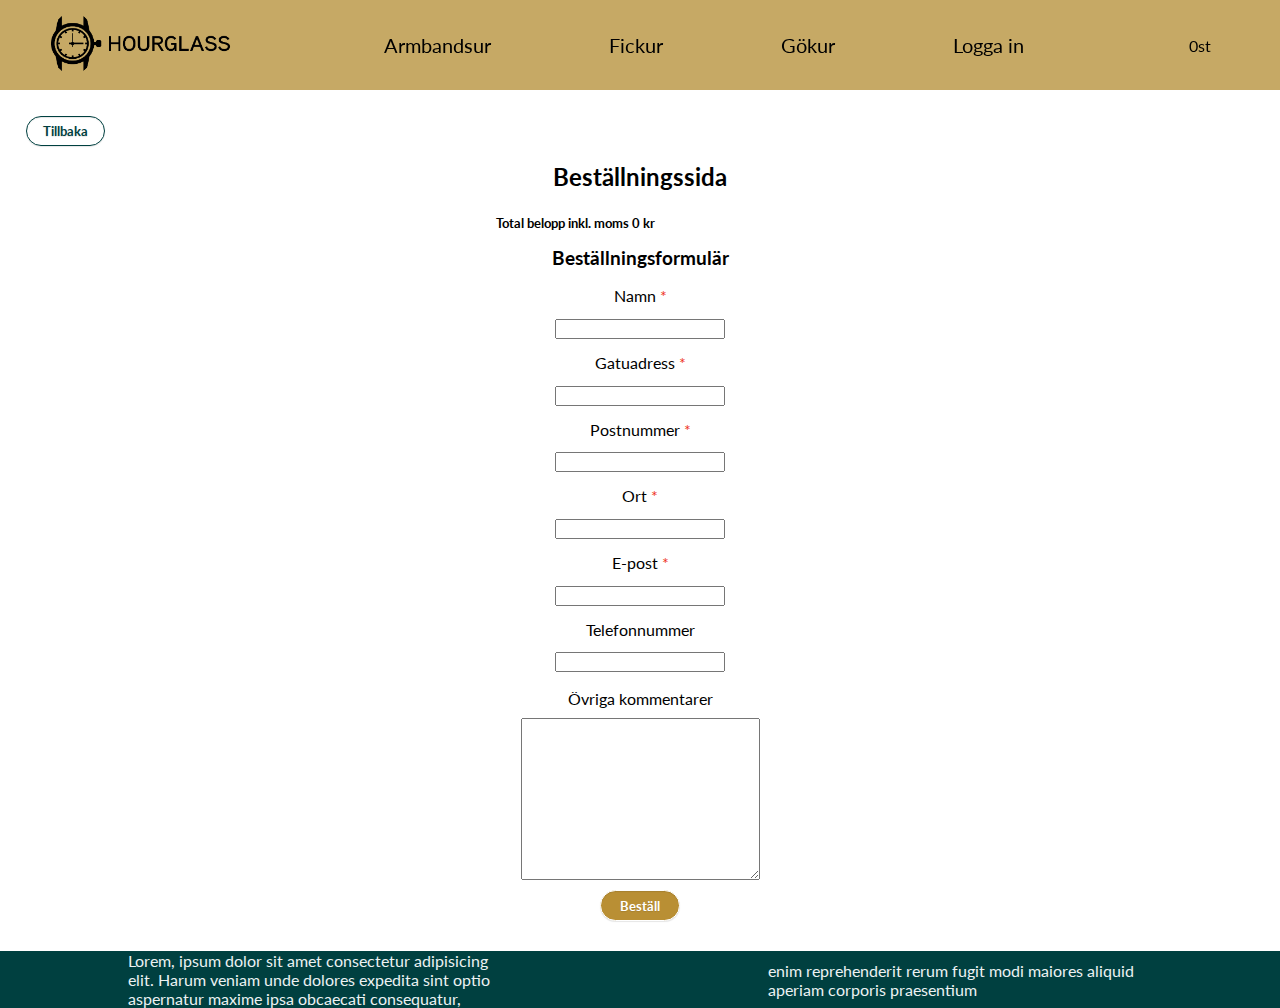
==== beställnings-sida.html @ 625e42e9 "korrigera ändringar kvitto" ====
<!DOCTYPE html>
<html lang="sv">
  <head>
    <meta charset="UTF-8" />
    <meta http-equiv="X-UA-Compatible" content="IE=edge" />
    <meta name="viewport" content="width=device-width, initial-scale=1.0" />
  <link rel="stylesheet" href="https://use.fontawesome.com/releases/v5.6.3/css/all.css" integrity="sha384-UHRtZLI+pbxtHCWp1t77Bi1L4ZtiqrqD80Kn4Z8NTSRyMA2Fd33n5dQ8lWUE00s/" crossorigin="anonymous">
    <link rel="stylesheet" href="./Sass/style.css" />

    <title>Watches - Webshop</title>
  </head>
  <body>
    <header class="header">
      <div class="logo"><a href="index.html"> <img src="./logo/hourglass-logo-1.png" alt="Hourglass logo" class="hourglass-logo"> </a></div>
      <div class="cart">
        <i class="fa fa-shopping-cart" aria-hidden="true"></i>
        <span id="quantity">0</span>st
      </div>
      <div class="hamburger-container">
        <div class="hamburger-line"></div>
      </div>
      <nav class="nav">
        <ul id="loginMenuList">
          <li>
            <a href="Produktlista.html?category=armbandsur">Armbandsur</a>
          </li>
          <li><a href="Produktlista.html?category=Fickur">Fickur</a></li>
          <li><a href="Produktlista.html?category=Gökur">Gökur</a></li>
          <li id="loginMenuLink"><a href="./login.html">Logga in</a></li>
        </ul>
      </nav>
    </header>
    <main id="shoppingcart-main">
      <button id="backBtn" class="button back-btn" onclick="history.go(-1)">Tillbaka</button>
      <section id="kvitto">
      <h2 class="orderTitle">Beställningssida</h2>
      <section class="orderSection">
        <!-- en div ska skappas för varje vald produkt -->
        <div class="orderContainer">

        </div>
        

        <h5 class="totalPrice">Total belopp inkl. moms <span class="total">0</span> kr</h5>

      </section>
      <form class="order-form" id="orderForm">
        <h3>Beställningsformulär</h3>
        <section class="orderFormular">
          <div class="wrapper">
            <label for="orderName" class="required create-form-styling">Namn</label>
            <input type="text" name="order-name" class="create-form-styling" id="orderName" required>
            <label for="orderAdress" class="required create-form-styling">Gatuadress</label>
            <input type="text" name="order-adress" class="create-form-styling" id="orderAdress" required>
            <label for="orderZipcode" class="required create-form-styling">Postnummer</label>
            <input type="number" name="order-zipcode" class="create-form-styling" id="orderZipcode" required>
          </div>
  
          <div class="wrapper">
            <label for="orderCity" class="required create-form-styling">Ort</label>
            <input type="text" name="order-city" class="create-form-styling" id="orderCity" required>
            <label for="orderEmail" class="required create-form-styling">E-post</label>
            <input type="email" name="order-email" class="create-form-styling" id="orderEmail" required>
            <label for="orderPhone" class="create-form-styling">Telefonnummer</label>
            <input type="number" name="order-phone" class="create-form-styling" id="orderPhone">
          </div>
        </section>
        <section class="comment-wrapper">
          <label for="orderComments" class="create-form-styling">Övriga kommentarer</label>
          <textarea name="textbox" cols="30" rows="10" class="create-form-styling" id="orderComments"></textarea>
          <button type="submit" class="buyBtn create-form-styling" id="orderBtn">Beställ</button>
        </section>
      </form>
    </section>
    </main>
    <footer class="footer">
      <p>
        Lorem, ipsum dolor sit amet consectetur adipisicing elit. Harum veniam
        unde dolores expedita sint optio aspernatur maxime ipsa obcaecati
        consequatur,
      </p>
      <p>
        enim reprehenderit rerum fugit modi maiores aliquid aperiam corporis
        praesentium
      </p>
    </footer>
    <script src="./js/main.js"></script>
    <script src="./js/order.js"></script>
  </body>
</html>
---- Sass/style.css ----
@import url(//fonts.googleapis.com/css?family=Lato:300:400);
main .main-wrapper {
  width: 90%;
  background: #b98f34;
  display: -webkit-box;
  display: -ms-flexbox;
  display: flex;
  -ms-flex-pack: distribute;
      justify-content: space-around;
  -webkit-box-orient: vertical;
  -webkit-box-direction: normal;
      -ms-flex-direction: column;
          flex-direction: column;
  -webkit-box-align: center;
      -ms-flex-align: center;
          align-items: center;
  margin: 10%;
}

main .main-wrapper .order-button {
  margin: 2%;
  border: 1px solid black;
  padding: 5px;
  border-radius: 7px;
}

main .main-wrapper .order-button:hover {
  background: #6d6dfa;
}

main .main-wrapper .schoppingcart-wrapper .card {
  width: 70vw;
  margin: 3% 0;
  padding: 1rem;
  border: 1px solid black;
  background: white;
}

main .main-wrapper .schoppingcart-wrapper .card img {
  width: 20vw;
}

main .main-wrapper .schoppingcart-wrapper .card .bottom-line-wrapper {
  display: -webkit-box;
  display: -ms-flexbox;
  display: flex;
  -ms-flex-pack: distribute;
      justify-content: space-around;
  -webkit-box-orient: horizontal;
  -webkit-box-direction: normal;
      -ms-flex-direction: row;
          flex-direction: row;
  -webkit-box-align: center;
      -ms-flex-align: center;
          align-items: center;
  width: 100%;
}

main .main-wrapper .schoppingcart-wrapper .card .bottom-line-wrapper button {
  padding: .5vh 1.5vw;
  border: .5px solid black;
  background: rgba(185, 143, 52, 0.3);
}

main .main-wrapper .schoppingcart-wrapper .card .bottom-line-wrapper .decreaseBtn {
  border-radius: 5px 0 0 5px;
}

main .main-wrapper .schoppingcart-wrapper .card .bottom-line-wrapper .increaseBtn {
  border-radius: 0 5px 5px 0;
}

@media only screen and (min-width: 600px) {
  .main-wrapper .schoppingcart-wrapper .card {
    display: -webkit-box;
    display: -ms-flexbox;
    display: flex;
    -webkit-box-pack: start;
        -ms-flex-pack: start;
            justify-content: flex-start;
    -webkit-box-orient: horizontal;
    -webkit-box-direction: normal;
        -ms-flex-direction: row;
            flex-direction: row;
    -webkit-box-align: center;
        -ms-flex-align: center;
            align-items: center;
  }
  .main-wrapper .schoppingcart-wrapper .card img {
    width: 50vw;
    margin-right: 5%;
  }
  .main-wrapper .schoppingcart-wrapper .card .bottom-line-wrapper {
    display: -webkit-box;
    display: -ms-flexbox;
    display: flex;
    -ms-flex-pack: distribute;
        justify-content: space-around;
    -webkit-box-orient: horizontal;
    -webkit-box-direction: normal;
        -ms-flex-direction: row;
            flex-direction: row;
    -webkit-box-align: center;
        -ms-flex-align: center;
            align-items: center;
    width: 20vw;
  }
}

.productside {
  margin: 2rem auto 15rem;
}

.productside .productCard {
  display: -webkit-box;
  display: -ms-flexbox;
  display: flex;
  -webkit-box-pack: center;
      -ms-flex-pack: center;
          justify-content: center;
  -webkit-box-orient: vertical;
  -webkit-box-direction: normal;
      -ms-flex-direction: column;
          flex-direction: column;
  -webkit-box-align: center;
      -ms-flex-align: center;
          align-items: center;
  margin: 2%;
  -webkit-transition: all 0.3s ease;
  transition: all 0.3s ease;
}

.productside .productCard:hover {
  -webkit-transform: scale(103%);
          transform: scale(103%);
}

.productside .productheading {
  -ms-flex-item-align: start;
      align-self: flex-start;
}

.productside .productImg {
  display: -webkit-box;
  display: -ms-flexbox;
  display: flex;
  -webkit-box-pack: center;
      -ms-flex-pack: center;
          justify-content: center;
  -webkit-box-orient: horizontal;
  -webkit-box-direction: normal;
      -ms-flex-direction: row;
          flex-direction: row;
  -webkit-box-align: center;
      -ms-flex-align: center;
          align-items: center;
  width: 16rem;
  height: 16rem;
  margin: 3rem;
}

.productside .productImg img {
  width: 100%;
}

.productside .producttext {
  margin: 5px;
  width: 18rem;
  height: 10rem;
}

.productside .productinfo {
  display: -webkit-box;
  display: -ms-flexbox;
  display: flex;
  -ms-flex-pack: distribute;
      justify-content: space-around;
  -webkit-box-orient: horizontal;
  -webkit-box-direction: normal;
      -ms-flex-direction: row;
          flex-direction: row;
  -webkit-box-align: start;
      -ms-flex-align: start;
          align-items: flex-start;
  width: 16rem;
  margin-top: 20px;
}

.productside .price {
  font-weight: bold;
}

@media only screen and (min-width: 600px) {
  .header .hamburger-container {
    display: none;
  }
  .header .nav {
    -webkit-transform: translateX(0);
            transform: translateX(0);
    inset: 0 0 0 0;
    height: 10%;
    background: none;
  }
  .header .nav ul {
    display: -webkit-box;
    display: -ms-flexbox;
    display: flex;
    -ms-flex-pack: distribute;
        justify-content: space-around;
    -webkit-box-orient: horizontal;
    -webkit-box-direction: normal;
        -ms-flex-direction: row;
            flex-direction: row;
    -webkit-box-align: center;
        -ms-flex-align: center;
            align-items: center;
  }
  .header .nav ul li {
    display: -webkit-box;
    display: -ms-flexbox;
    display: flex;
    -ms-flex-pack: distribute;
        justify-content: space-around;
    -webkit-box-orient: horizontal;
    -webkit-box-direction: normal;
        -ms-flex-direction: row;
            flex-direction: row;
    -webkit-box-align: center;
        -ms-flex-align: center;
            align-items: center;
  }
  .header .nav ul li a {
    font-size: 20px;
    color: black;
  }
}

.productlist .productCard {
  margin: 2rem auto 10rem;
  padding: 1rem;
  border: 2px solid red;
}

.productlist .productCard a {
  display: -webkit-box;
  display: -ms-flexbox;
  display: flex;
  -ms-flex-pack: distribute;
      justify-content: space-around;
  -webkit-box-orient: vertical;
  -webkit-box-direction: normal;
      -ms-flex-direction: column;
          flex-direction: column;
  -webkit-box-align: center;
      -ms-flex-align: center;
          align-items: center;
  margin: 2%;
  -webkit-transition: all 0.3s ease;
  transition: all 0.3s ease;
}

.productlist .productCard a:hover {
  -webkit-transform: scale(103%);
          transform: scale(103%);
}

.productlist img {
  max-width: 50%;
  max-height: 50%;
  border: 2px solid green;
}

.productlist button {
  display: block;
}

.header-img {
  /* background-image: url("https://images.unsplash.com/photo-1578998323870-83a9a3d609e5?ixlib=rb-1.2.1&ixid=MnwxMjA3fDB8MHxwaG90by1wYWdlfHx8fGVufDB8fHx8&auto=format&fit=crop&w=2940&q=80");
    background-repeat: no-repeat;
    background-size: 100%;
    height: 80vh;
    border: 1px solid red;*/
  display: -webkit-box;
  display: -ms-flexbox;
  display: flex;
  -webkit-box-pack: start;
      -ms-flex-pack: start;
          justify-content: flex-start;
  -webkit-box-orient: vertical;
  -webkit-box-direction: normal;
      -ms-flex-direction: column;
          flex-direction: column;
  -webkit-box-align: center;
      -ms-flex-align: center;
          align-items: center;
  height: 100vh;
}

.header-img .imgDiv {
  width: 80vw;
  height: 80vh;
  overflow: hidden;
  margin-top: 5%;
  display: -webkit-box;
  display: -ms-flexbox;
  display: flex;
  -webkit-box-pack: center;
      -ms-flex-pack: center;
          justify-content: center;
  -webkit-box-orient: horizontal;
  -webkit-box-direction: normal;
      -ms-flex-direction: row;
          flex-direction: row;
  -webkit-box-align: center;
      -ms-flex-align: center;
          align-items: center;
}

.header-img .imgDiv .headerIMG {
  height: 80vh;
  margin: 0 15% 0 0;
}

.header-img .startheading {
  position: absolute;
  top: 47%;
  font-size: 14vw;
  color: #b98f34;
  -webkit-user-select: none;
     -moz-user-select: none;
      -ms-user-select: none;
          user-select: none;
}

.startmain {
  display: -webkit-box;
  display: -ms-flexbox;
  display: flex;
  -webkit-box-orient: vertical;
  -webkit-box-direction: normal;
      -ms-flex-direction: column;
          flex-direction: column;
  -webkit-box-pack: center;
      -ms-flex-pack: center;
          justify-content: center;
  -webkit-box-align: center;
      -ms-flex-align: center;
          align-items: center;
  padding: 50px 10px;
}

.startmain .categorycontainer {
  display: -webkit-box;
  display: -ms-flexbox;
  display: flex;
  -webkit-box-orient: vertical;
  -webkit-box-direction: normal;
      -ms-flex-direction: column;
          flex-direction: column;
  -webkit-box-align: center;
      -ms-flex-align: center;
          align-items: center;
  width: 80%;
}

.startmain .categorycontainer .category {
  margin: 20px;
}

.startmain .categorycontainer .category a {
  text-decoration: none;
  color: #000000;
  letter-spacing: 0.1rem;
  margin: 10px 0px 0px;
  font-weight: 700;
  font-size: calc(0.6875rem + 0.3125 * ((100vw - 20rem) / 100));
  line-height: 1.4;
  font-family: Arial, Helvetica, sans-serif;
}

.startmain .categorycontainer .category a img {
  height: 250px;
}

@media only screen and (min-width: 600px) {
  .header .hamburger-container {
    display: none;
  }
  .header .nav {
    -webkit-transform: translateX(0);
            transform: translateX(0);
    inset: 0 0 0 0;
    height: 10%;
    background: none;
  }
  .header .nav ul {
    display: -webkit-box;
    display: -ms-flexbox;
    display: flex;
    -ms-flex-pack: distribute;
        justify-content: space-around;
    -webkit-box-orient: horizontal;
    -webkit-box-direction: normal;
        -ms-flex-direction: row;
            flex-direction: row;
    -webkit-box-align: center;
        -ms-flex-align: center;
            align-items: center;
  }
  .header .nav ul li {
    display: -webkit-box;
    display: -ms-flexbox;
    display: flex;
    -ms-flex-pack: distribute;
        justify-content: space-around;
    -webkit-box-orient: horizontal;
    -webkit-box-direction: normal;
        -ms-flex-direction: row;
            flex-direction: row;
    -webkit-box-align: center;
        -ms-flex-align: center;
            align-items: center;
  }
  .header .nav ul li a {
    font-size: 20px;
    color: black;
  }
  .header-img .imgDiv {
    width: 90vw;
    height: 70vh;
    position: relative;
    margin: 5%;
    overflow: hidden;
  }
  .header-img .imgDiv .headerIMG {
    background-repeat: no-repeat;
    position: absolute;
    background-size: 50%;
    height: 100vh;
    margin: 5px;
  }
  .header-img .startheading {
    font-size: 14vw;
  }
  .startmain .categorycontainer {
    display: -webkit-box;
    display: -ms-flexbox;
    display: flex;
    -webkit-box-pack: center;
        -ms-flex-pack: center;
            justify-content: center;
    -webkit-box-orient: horizontal;
    -webkit-box-direction: normal;
        -ms-flex-direction: row;
            flex-direction: row;
    -webkit-box-align: center;
        -ms-flex-align: center;
            align-items: center;
  }
}

* {
  font-family: Arial, Helvetica, sans-serif;
}

.create-login-main {
  display: -webkit-box;
  display: -ms-flexbox;
  display: flex;
  -ms-flex-pack: distribute;
      justify-content: space-around;
  -webkit-box-orient: vertical;
  -webkit-box-direction: normal;
      -ms-flex-direction: column;
          flex-direction: column;
  -webkit-box-align: center;
      -ms-flex-align: center;
          align-items: center;
}

.create-login-main .login-heading {
  margin: 20px 0 20px 0;
}

.create-login-main .create-login-form {
  display: -webkit-box;
  display: -ms-flexbox;
  display: flex;
  -webkit-box-pack: start;
      -ms-flex-pack: start;
          justify-content: flex-start;
  -webkit-box-orient: vertical;
  -webkit-box-direction: normal;
      -ms-flex-direction: column;
          flex-direction: column;
  -webkit-box-align: center;
      -ms-flex-align: center;
          align-items: center;
}

@media (min-width: 500px) {
  .create-login-main .create-login-form {
    width: 320px;
    display: -webkit-box;
    display: -ms-flexbox;
    display: flex;
    -webkit-box-pack: center;
        -ms-flex-pack: center;
            justify-content: center;
    -webkit-box-orient: horizontal;
    -webkit-box-direction: normal;
        -ms-flex-direction: row;
            flex-direction: row;
    -webkit-box-align: start;
        -ms-flex-align: start;
            align-items: flex-start;
    -ms-flex-wrap: wrap;
        flex-wrap: wrap;
  }
}

.create-login-main .create-login-form .input-container {
  display: -webkit-box;
  display: -ms-flexbox;
  display: flex;
  -ms-flex-pack: distribute;
      justify-content: space-around;
  -webkit-box-orient: vertical;
  -webkit-box-direction: normal;
      -ms-flex-direction: column;
          flex-direction: column;
  -webkit-box-align: center;
      -ms-flex-align: center;
          align-items: center;
}

@media (min-width: 500px) {
  .create-login-main .create-login-form .input-container {
    display: -webkit-box;
    display: -ms-flexbox;
    display: flex;
    -ms-flex-pack: distribute;
        justify-content: space-around;
    -webkit-box-orient: horizontal;
    -webkit-box-direction: normal;
        -ms-flex-direction: row;
            flex-direction: row;
    -webkit-box-align: center;
        -ms-flex-align: center;
            align-items: center;
    -ms-flex-wrap: wrap;
        flex-wrap: wrap;
    margin-bottom: 20px;
  }
}

.create-login-main .create-login-form .input-container .input-wrapper {
  display: -webkit-box;
  display: -ms-flexbox;
  display: flex;
  -webkit-box-pack: space-evenly;
      -ms-flex-pack: space-evenly;
          justify-content: space-evenly;
  -webkit-box-orient: vertical;
  -webkit-box-direction: normal;
      -ms-flex-direction: column;
          flex-direction: column;
  -webkit-box-align: center;
      -ms-flex-align: center;
          align-items: center;
  height: 228px;
}

@media (min-width: 500px) {
  .create-login-main .create-login-form .input-container .input-wrapper {
    display: -webkit-box;
    display: -ms-flexbox;
    display: flex;
    -webkit-box-pack: start;
        -ms-flex-pack: start;
            justify-content: flex-start;
    -webkit-box-orient: vertical;
    -webkit-box-direction: normal;
        -ms-flex-direction: column;
            flex-direction: column;
    -webkit-box-align: center;
        -ms-flex-align: center;
            align-items: center;
    margin: 0 5px 0 5px;
  }
}

.create-login-main .create-login-form .input-container .input-wrapper .create-form-styling {
  margin: 5px 0 5px 0;
}

.create-login-main .create-login-form .buyBtn.create-form-styling {
  margin: 10px 0 20px 0;
}

.hidden-login {
  display: none;
}

.login-header {
  margin-bottom: 10px;
}

.login-form {
  display: -webkit-box;
  display: -ms-flexbox;
  display: flex;
  -webkit-box-pack: start;
      -ms-flex-pack: start;
          justify-content: flex-start;
  -webkit-box-orient: vertical;
  -webkit-box-direction: normal;
      -ms-flex-direction: column;
          flex-direction: column;
  -webkit-box-align: center;
      -ms-flex-align: center;
          align-items: center;
  height: 450px;
}

.login-form .input-container {
  display: -webkit-box;
  display: -ms-flexbox;
  display: flex;
  -ms-flex-pack: distribute;
      justify-content: space-around;
  -webkit-box-orient: vertical;
  -webkit-box-direction: normal;
      -ms-flex-direction: column;
          flex-direction: column;
  -webkit-box-align: center;
      -ms-flex-align: center;
          align-items: center;
}

@media (min-width: 500px) {
  .login-form .input-container {
    display: -webkit-box;
    display: -ms-flexbox;
    display: flex;
    -ms-flex-pack: distribute;
        justify-content: space-around;
    -webkit-box-orient: horizontal;
    -webkit-box-direction: normal;
        -ms-flex-direction: row;
            flex-direction: row;
    -webkit-box-align: center;
        -ms-flex-align: center;
            align-items: center;
    -ms-flex-wrap: wrap;
        flex-wrap: wrap;
  }
}

.login-form .input-container .input-wrapper {
  display: -webkit-box;
  display: -ms-flexbox;
  display: flex;
  -webkit-box-pack: space-evenly;
      -ms-flex-pack: space-evenly;
          justify-content: space-evenly;
  -webkit-box-orient: vertical;
  -webkit-box-direction: normal;
      -ms-flex-direction: column;
          flex-direction: column;
  -webkit-box-align: center;
      -ms-flex-align: center;
          align-items: center;
}

@media (min-width: 500px) {
  .login-form .input-container .input-wrapper {
    display: -webkit-box;
    display: -ms-flexbox;
    display: flex;
    -webkit-box-pack: start;
        -ms-flex-pack: start;
            justify-content: flex-start;
    -webkit-box-orient: vertical;
    -webkit-box-direction: normal;
        -ms-flex-direction: column;
            flex-direction: column;
    -webkit-box-align: center;
        -ms-flex-align: center;
            align-items: center;
    margin: 0 5px 0 5px;
  }
}

.login-form .input-container .input-wrapper .create-form-styling {
  margin: 5px 0 5px 0;
}

.login-form .buyBtn.create-form-styling {
  margin-top: 10px;
}

.login-form .link-button {
  text-decoration: none;
  color: #ECF2F3;
  cursor: default;
}

section {
  display: -webkit-box;
  display: -ms-flexbox;
  display: flex;
  -webkit-box-pack: start;
      -ms-flex-pack: start;
          justify-content: flex-start;
  -webkit-box-orient: vertical;
  -webkit-box-direction: normal;
      -ms-flex-direction: column;
          flex-direction: column;
  -webkit-box-align: center;
      -ms-flex-align: center;
          align-items: center;
}

section .orderTitle {
  margin-top: 5%;
}

section .orderSection {
  -ms-flex-item-align: start;
      align-self: flex-start;
  margin: 5%;
}

section .orderSection .orderContainer {
  display: -webkit-box;
  display: -ms-flexbox;
  display: flex;
  -ms-flex-pack: distribute;
      justify-content: space-around;
  -webkit-box-orient: vertical;
  -webkit-box-direction: normal;
      -ms-flex-direction: column;
          flex-direction: column;
  -webkit-box-align: center;
      -ms-flex-align: center;
          align-items: center;
}

section .orderSection .orderContainer .oneproduct {
  display: -webkit-box;
  display: -ms-flexbox;
  display: flex;
  -webkit-box-pack: start;
      -ms-flex-pack: start;
          justify-content: flex-start;
  -webkit-box-orient: horizontal;
  -webkit-box-direction: normal;
      -ms-flex-direction: row;
          flex-direction: row;
  -webkit-box-align: start;
      -ms-flex-align: start;
          align-items: flex-start;
  margin: 4% 0;
  -ms-flex-item-align: start;
      align-self: flex-start;
  width: 50vw;
}

section .orderSection .orderContainer .oneproduct img {
  width: 5rem;
  margin-right: 5%;
}

section .orderSection .orderContainer .oneproduct h2 {
  margin-bottom: 5%;
}

section .orderSection .line {
  width: 80vw;
  height: 0.5px;
  background: gray;
}

section .totalPrice {
  margin-top: 5%;
  float: right;
}

.order-form {
  display: -webkit-box;
  display: -ms-flexbox;
  display: flex;
  -ms-flex-pack: distribute;
      justify-content: space-around;
  -webkit-box-orient: vertical;
  -webkit-box-direction: normal;
      -ms-flex-direction: column;
          flex-direction: column;
  -webkit-box-align: center;
      -ms-flex-align: center;
          align-items: center;
}

.order-form .orderFormular {
  display: -webkit-box;
  display: -ms-flexbox;
  display: flex;
  -ms-flex-pack: distribute;
      justify-content: space-around;
  -webkit-box-orient: horizontal;
  -webkit-box-direction: normal;
      -ms-flex-direction: row;
          flex-direction: row;
  -webkit-box-align: start;
      -ms-flex-align: start;
          align-items: flex-start;
  -ms-flex-wrap: wrap;
      flex-wrap: wrap;
}

@media (min-width: 500px) {
  .order-form .orderFormular {
    width: 320px;
    display: -webkit-box;
    display: -ms-flexbox;
    display: flex;
    -ms-flex-pack: distribute;
        justify-content: space-around;
    -webkit-box-orient: horizontal;
    -webkit-box-direction: normal;
        -ms-flex-direction: row;
            flex-direction: row;
    -webkit-box-align: start;
        -ms-flex-align: start;
            align-items: flex-start;
  }
}

.order-form .orderFormular .wrapper {
  display: -webkit-box;
  display: -ms-flexbox;
  display: flex;
  -ms-flex-pack: distribute;
      justify-content: space-around;
  -webkit-box-orient: vertical;
  -webkit-box-direction: normal;
      -ms-flex-direction: column;
          flex-direction: column;
  -webkit-box-align: center;
      -ms-flex-align: center;
          align-items: center;
  height: 200px;
}

.order-form h3 {
  margin-bottom: 10px;
}

.order-form .comment-wrapper {
  display: -webkit-box;
  display: -ms-flexbox;
  display: flex;
  -ms-flex-pack: distribute;
      justify-content: space-around;
  -webkit-box-orient: vertical;
  -webkit-box-direction: normal;
      -ms-flex-direction: column;
          flex-direction: column;
  -webkit-box-align: center;
      -ms-flex-align: center;
          align-items: center;
  margin: 10px 0 30px 0;
}

.order-form .comment-wrapper #orderComments {
  margin: 10px 0 10px 0;
}

.kvittocontainer {
  display: -webkit-box;
  display: -ms-flexbox;
  display: flex;
  -ms-flex-pack: distribute;
      justify-content: space-around;
  -webkit-box-orient: vertical;
  -webkit-box-direction: normal;
      -ms-flex-direction: column;
          flex-direction: column;
  -webkit-box-align: center;
      -ms-flex-align: center;
          align-items: center;
  border: 1px solid #004040;
  margin: 2rem;
  padding: 1rem;
  width: 100%;
}

.kvittocontainer .line {
  width: 80vw;
  height: 0.5px;
  background: gray;
}

.kvittocontainer .kvittohead {
  display: -webkit-box;
  display: -ms-flexbox;
  display: flex;
  -ms-flex-pack: distribute;
      justify-content: space-around;
  -webkit-box-orient: vertical;
  -webkit-box-direction: normal;
      -ms-flex-direction: column;
          flex-direction: column;
  -webkit-box-align: center;
      -ms-flex-align: center;
          align-items: center;
  height: 7rem;
}

.kvittocontainer .kvittoproduk {
  display: -webkit-box;
  display: -ms-flexbox;
  display: flex;
  -webkit-box-pack: center;
      -ms-flex-pack: center;
          justify-content: center;
  -webkit-box-orient: horizontal;
  -webkit-box-direction: normal;
      -ms-flex-direction: row;
          flex-direction: row;
  -webkit-box-align: center;
      -ms-flex-align: center;
          align-items: center;
}

.kvittocontainer ul {
  list-style: none;
  min-height: 5rem;
}

.kvittocontainer ul li {
  margin: 10px;
  word-spacing: 10px;
}

.kvittocontainer .kvittopersinfo {
  display: -webkit-box;
  display: -ms-flexbox;
  display: flex;
  -ms-flex-pack: distribute;
      justify-content: space-around;
  -webkit-box-orient: vertical;
  -webkit-box-direction: normal;
      -ms-flex-direction: column;
          flex-direction: column;
  -webkit-box-align: center;
      -ms-flex-align: center;
          align-items: center;
  border: black 1px solid;
  margin-top: 15px;
  width: 80%;
  height: 200px;
}

.required:after {
  color: #e32;
  content: " *";
  display: inline;
}

* {
  margin: 0;
  padding: 0;
  font-family: "Lato", sans-serif;
}

body {
  overflow-x: hidden;
}

.header {
  width: 100vw;
  height: 10vh;
  background: #ECF2F3;
  display: -webkit-box;
  display: -ms-flexbox;
  display: flex;
  -webkit-box-pack: justify;
      -ms-flex-pack: justify;
          justify-content: space-between;
  -webkit-box-orient: horizontal;
  -webkit-box-direction: normal;
      -ms-flex-direction: row;
          flex-direction: row;
  -webkit-box-align: center;
      -ms-flex-align: center;
          align-items: center;
}

.header .logo {
  margin-left: 4%;
}

.header .logo .hourglass-logo {
  height: 55px;
  width: 180px;
}

.header .nav {
  display: -webkit-box;
  display: -ms-flexbox;
  display: flex;
  -webkit-box-pack: center;
      -ms-flex-pack: center;
          justify-content: center;
  -webkit-box-orient: vertical;
  -webkit-box-direction: normal;
      -ms-flex-direction: column;
          flex-direction: column;
  -webkit-box-align: center;
      -ms-flex-align: center;
          align-items: center;
  position: absolute;
  background-color: rgba(185, 143, 52, 0.747);
  -webkit-backdrop-filter: blur(4px);
          backdrop-filter: blur(4px);
  height: 100vh;
  inset: 0 0 0 40%;
  -webkit-transform: translateX(100%);
          transform: translateX(100%);
  z-index: 999;
  -webkit-transition: all 0.3s ease;
  transition: all 0.3s ease;
}

.header .nav ul {
  height: 80%;
  width: 50%;
  display: -webkit-box;
  display: -ms-flexbox;
  display: flex;
  -ms-flex-pack: distribute;
      justify-content: space-around;
  -webkit-box-orient: vertical;
  -webkit-box-direction: normal;
      -ms-flex-direction: column;
          flex-direction: column;
  -webkit-box-align: center;
      -ms-flex-align: center;
          align-items: center;
}

.header .nav ul li {
  list-style: none;
  font-size: 1.2rem;
}

.header .nav ul li a {
  color: #ECF2F3;
  text-decoration: none;
}

.header .nav ul li a:hover {
  text-decoration: underline;
}

.header .nav.active {
  -webkit-transform: translateX(0%);
          transform: translateX(0%);
}

.header .hamburger-container {
  position: fixed;
  right: 0;
  display: -webkit-box;
  display: -ms-flexbox;
  display: flex;
  -webkit-box-pack: center;
      -ms-flex-pack: center;
          justify-content: center;
  -webkit-box-orient: vertical;
  -webkit-box-direction: normal;
      -ms-flex-direction: column;
          flex-direction: column;
  -webkit-box-align: center;
      -ms-flex-align: center;
          align-items: center;
  width: 40px;
  height: 40px;
  margin: 15px;
  z-index: 9999;
}

.header .hamburger-container .hamburger-line {
  width: 100%;
  height: 3px;
  background: black;
  -webkit-transition: all 0.5s ease;
  transition: all 0.5s ease;
}

.header .hamburger-container .hamburger-line::before, .header .hamburger-container .hamburger-line::after {
  content: "";
  position: absolute;
  width: 100%;
  height: 3px;
  background: black;
  -webkit-transition: all 0.5s ease;
  transition: all 0.5s ease;
}

.header .hamburger-container .hamburger-line::before {
  top: 15%;
}

.header .hamburger-container .hamburger-line::after {
  bottom: 15%;
}

.header .hamburger-container.activeBtn {
  z-index: 9999;
}

.header .hamburger-container.activeBtn .hamburger-line {
  background: transparent;
}

.header .hamburger-container.activeBtn .hamburger-line::before {
  -webkit-transform: translateY(12.5px) rotate(45deg);
          transform: translateY(12.5px) rotate(45deg);
}

.header .hamburger-container.activeBtn .hamburger-line::after {
  -webkit-transform: translateY(-12.5px) rotate(-45deg);
          transform: translateY(-12.5px) rotate(-45deg);
}

.header .cart {
  position: relative;
  right: 20%;
  padding: 2.5px 5px;
  cursor: pointer;
}

.header .cart:hover {
  background-color: #004040;
  color: white;
  border-radius: 4px;
}

.footer {
  background-color: #004040;
  display: -webkit-box;
  display: -ms-flexbox;
  display: flex;
  -ms-flex-pack: distribute;
      justify-content: space-around;
  -webkit-box-orient: horizontal;
  -webkit-box-direction: normal;
      -ms-flex-direction: row;
          flex-direction: row;
  -webkit-box-align: center;
      -ms-flex-align: center;
          align-items: center;
}

.footer p {
  width: 30%;
  color: #ECF2F3;
}

#shoppingcart-main {
  display: -webkit-box;
  display: -ms-flexbox;
  display: flex;
  -ms-flex-pack: distribute;
      justify-content: space-around;
  -webkit-box-orient: vertical;
  -webkit-box-direction: normal;
      -ms-flex-direction: column;
          flex-direction: column;
  -webkit-box-align: center;
      -ms-flex-align: center;
          align-items: center;
  height: 100%;
}

#shoppingcart-main .back-btn {
  -ms-flex-item-align: start;
      align-self: flex-start;
  margin: 2% 0 0 2%;
  color: #004040;
  background-color: transparent;
  border-color: #004040;
  -webkit-box-sizing: border-box;
          box-sizing: border-box;
  border-width: 1px;
  cursor: pointer;
  padding: .4rem 1rem;
  border: 1px solid;
  -webkit-box-shadow: 0 1px 1px rgba(0, 0, 0, 0.1), inset 0 1px 1px rgba(0, 0, 0, 0.1);
          box-shadow: 0 1px 1px rgba(0, 0, 0, 0.1), inset 0 1px 1px rgba(0, 0, 0, 0.1);
  font-weight: 700;
  text-shadow: 0 1px 1px rgba(0, 0, 0, 0.1);
  border-radius: 1.875rem;
}

#shoppingcart-main .back-btn:hover {
  color: white;
  background-color: #004040;
}

.buyBtn {
  color: #fff;
  background-color: #b98f34;
  min-width: 5rem;
  border: 2px solid white;
  padding: .4rem 1rem;
  border: 1px solid;
  -webkit-box-shadow: 0 1px 1px rgba(0, 0, 0, 0.1), inset 0 1px 1px rgba(0, 0, 0, 0.1);
          box-shadow: 0 1px 1px rgba(0, 0, 0, 0.1), inset 0 1px 1px rgba(0, 0, 0, 0.1);
  font-weight: 700;
  text-shadow: 0 1px 1px rgba(0, 0, 0, 0.1);
  border-radius: 1.875rem;
}

.buyBtn:hover {
  border: 2px solid #b98f34;
  color: #b98f34;
  background-color: white;
}

.buyBtn {
  color: #fff;
  background-color: #b98f34;
  min-width: 5rem;
  border: 2px solid white;
  padding: .4rem 1rem;
  border: 1px solid;
  -webkit-box-shadow: 0 1px 1px rgba(0, 0, 0, 0.1), inset 0 1px 1px rgba(0, 0, 0, 0.1);
          box-shadow: 0 1px 1px rgba(0, 0, 0, 0.1), inset 0 1px 1px rgba(0, 0, 0, 0.1);
  font-weight: 700;
  text-shadow: 0 1px 1px rgba(0, 0, 0, 0.1);
  border-radius: 1.875rem;
}

.buyBtn:hover {
  border: 2px solid #b98f34;
  color: #b98f34;
  background-color: white;
}

@media only screen and (min-width: 600px) {
  body {
    overflow-x: hidden;
  }
  .header .hamburger-container {
    display: none;
  }
  .header .hamburger-container {
    display: none;
  }
  .header .logo {
    z-index: 1;
  }
  .header .nav {
    -webkit-transform: translateX(0);
            transform: translateX(0);
    inset: 0 0 0 0;
    height: 10%;
    -webkit-backdrop-filter: blur(0);
            backdrop-filter: blur(0);
    position: absolute;
    width: 100%;
    z-index: 0;
  }
  .header .nav ul {
    display: -webkit-box;
    display: -ms-flexbox;
    display: flex;
    -webkit-box-pack: justify;
        -ms-flex-pack: justify;
            justify-content: space-between;
    -webkit-box-orient: horizontal;
    -webkit-box-direction: normal;
        -ms-flex-direction: row;
            flex-direction: row;
    -webkit-box-align: center;
        -ms-flex-align: center;
            align-items: center;
    margin-left: 10%;
    width: 50%;
  }
  .header .nav ul li a {
    color: black;
  }
  .header .cart {
    right: 5%;
    z-index: 1;
  }
}

.basbtnStyle {
  padding: .4rem 1rem;
  border: 1px solid;
  -webkit-box-shadow: 0 1px 1px rgba(0, 0, 0, 0.1), inset 0 1px 1px rgba(0, 0, 0, 0.1);
          box-shadow: 0 1px 1px rgba(0, 0, 0, 0.1), inset 0 1px 1px rgba(0, 0, 0, 0.1);
  font-weight: 700;
  text-shadow: 0 1px 1px rgba(0, 0, 0, 0.1);
  border-radius: 1.875rem;
}
/*# sourceMappingURL=style.css.map */
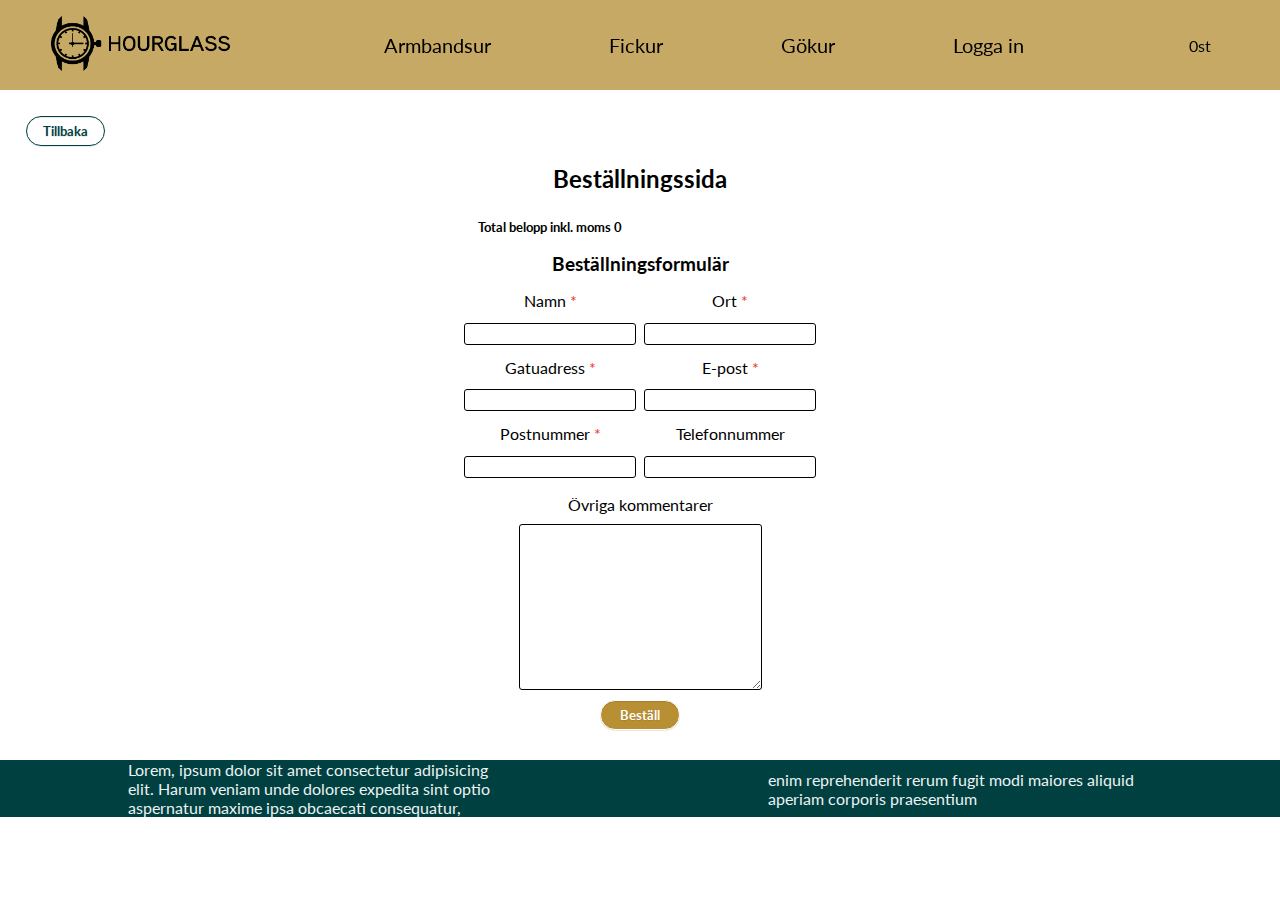
==== commit d34a71d8: "streamlined some JS and updated styling of the orderform" ====
--- a/beställnings-sida.html
+++ b/beställnings-sida.html
@@ -41,7 +41,7 @@
         </div>
         
 
-        <h5 class="totalPrice">Total belopp inkl. moms <span class="total">0</span> kr</h5>
+        <h5 class="totalPrice">Total belopp inkl. moms <span class="total">0</span></h5>
 
       </section>
       <form class="order-form" id="orderForm">
--- a/Sass/style.css
+++ b/Sass/style.css
@@ -235,6 +235,29 @@
   }
 }
 
+.filter-products {
+  padding: 0.5rem;
+}
+
+.filter-products .filter-field {
+  margin: 0.75rem 0;
+}
+
+.filter-products .search-btn {
+  color: #004040;
+  background-color: transparent;
+  border-color: #004040;
+  -webkit-box-sizing: border-box;
+          box-sizing: border-box;
+  border-width: 1px;
+  cursor: pointer;
+}
+
+.filter-products .search-btn:hover {
+  color: white;
+  background-color: #004040;
+}
+
 .productlist .productCard {
   margin: 2rem auto 10rem;
   padding: 1rem;
@@ -255,23 +278,27 @@
       -ms-flex-align: center;
           align-items: center;
   margin: 2%;
-  -webkit-transition: all 0.3s ease;
-  transition: all 0.3s ease;
-}
-
-.productlist .productCard a:hover {
-  -webkit-transform: scale(103%);
-          transform: scale(103%);
 }
 
 .productlist img {
   max-width: 50%;
   max-height: 50%;
   border: 2px solid green;
+  -webkit-transition: all 0.3s ease;
+  transition: all 0.3s ease;
+}
+
+.productlist img:hover {
+  -webkit-transform: scale(103%);
+          transform: scale(103%);
+}
+
+.productlist p {
+  display: inline;
 }
 
 .productlist button {
-  display: block;
+  margin-left: 1rem;
 }
 
 .header-img {
@@ -364,7 +391,7 @@
 }
 
 .startmain .categorycontainer .category {
-  margin: 20px;
+  margin: 20px 30px;
 }
 
 .startmain .categorycontainer .category a {
@@ -380,6 +407,13 @@
 
 .startmain .categorycontainer .category a img {
   height: 250px;
+  -webkit-transition: all 0.3s ease;
+  transition: all 0.3s ease;
+}
+
+.startmain .categorycontainer .category a img:hover {
+  -webkit-transform: scale(103%);
+          transform: scale(103%);
 }
 
 @media only screen and (min-width: 600px) {
@@ -802,6 +836,13 @@
           align-items: center;
 }
 
+.order-form input,
+.order-form textarea {
+  border: 1px solid black;
+  border-radius: 3px;
+  padding: 2px;
+}
+
 .order-form .orderFormular {
   display: -webkit-box;
   display: -ms-flexbox;
@@ -821,7 +862,6 @@
 
 @media (min-width: 500px) {
   .order-form .orderFormular {
-    width: 320px;
     display: -webkit-box;
     display: -ms-flexbox;
     display: flex;
@@ -834,6 +874,8 @@
     -webkit-box-align: start;
         -ms-flex-align: start;
             align-items: flex-start;
+    -ms-flex-wrap: nowrap;
+        flex-wrap: nowrap;
   }
 }
 
@@ -851,6 +893,8 @@
       -ms-flex-align: center;
           align-items: center;
   height: 200px;
+  width: 170px;
+  margin: 0 5px 0 5px;
 }
 
 .order-form h3 {
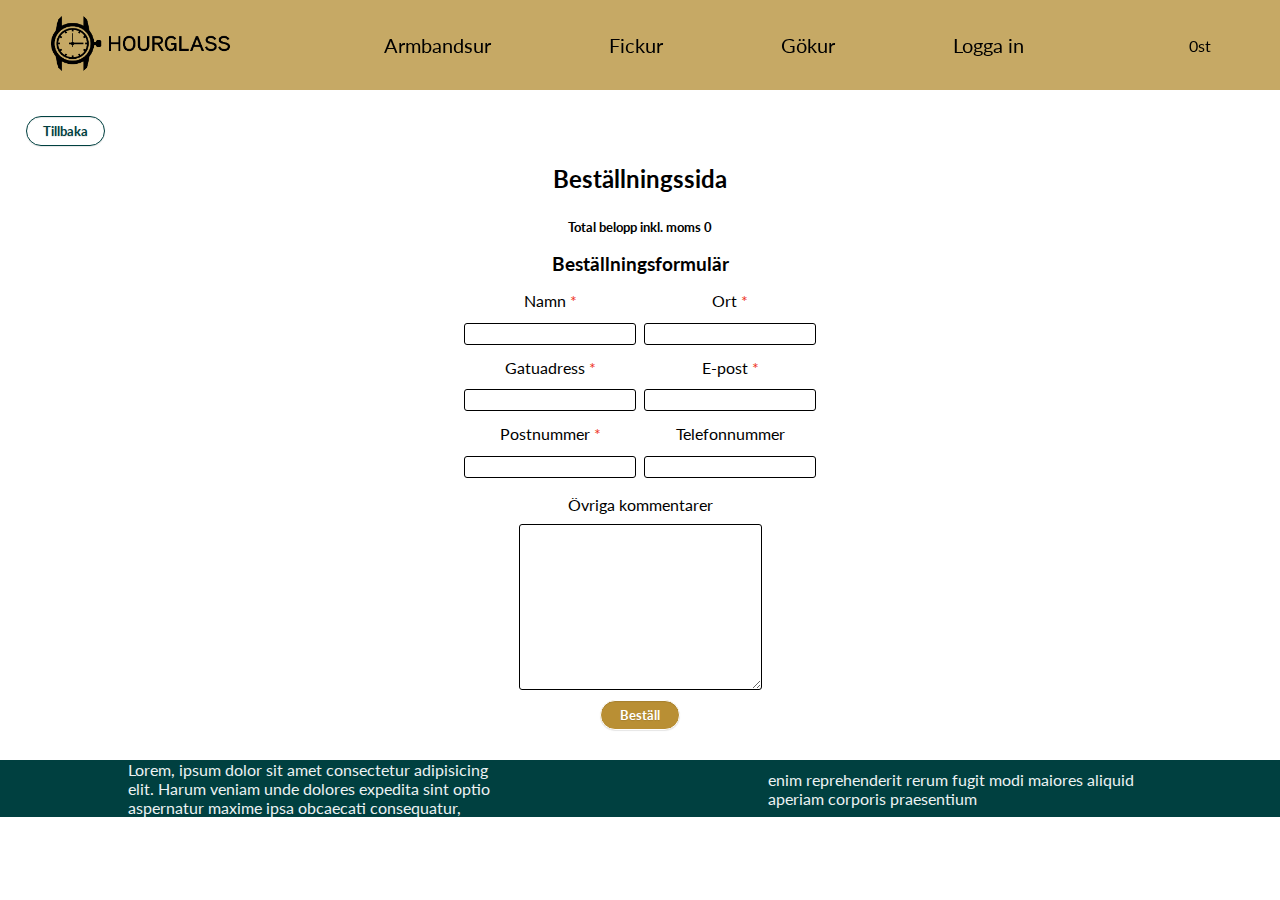
==== commit 6ce7d7ba: "updated layout on totalPrice h5" ====
--- a/beställnings-sida.html
+++ b/beställnings-sida.html
@@ -33,45 +33,45 @@
     <main id="shoppingcart-main">
       <button id="backBtn" class="button back-btn" onclick="history.go(-1)">Tillbaka</button>
       <section id="kvitto">
-      <h2 class="orderTitle">Beställningssida</h2>
-      <section class="orderSection">
-        <!-- en div ska skappas för varje vald produkt -->
-        <div class="orderContainer">
+        <h2 class="orderTitle">Beställningssida</h2>
+        <section class="orderSection">
+          <!-- en div ska skappas för varje vald produkt -->
+          <div class="orderContainer">
 
-        </div>
-        
+          </div>
+          
 
-        <h5 class="totalPrice">Total belopp inkl. moms <span class="total">0</span></h5>
+          <h5 class="totalPrice">Total belopp inkl. moms <span class="total">0</span></h5>
 
+        </section>
+        <form class="order-form" id="orderForm">
+          <h3>Beställningsformulär</h3>
+          <section class="orderFormular">
+            <div class="wrapper">
+              <label for="orderName" class="required create-form-styling">Namn</label>
+              <input type="text" name="order-name" class="create-form-styling" id="orderName" required>
+              <label for="orderAdress" class="required create-form-styling">Gatuadress</label>
+              <input type="text" name="order-adress" class="create-form-styling" id="orderAdress" required>
+              <label for="orderZipcode" class="required create-form-styling">Postnummer</label>
+              <input type="number" name="order-zipcode" class="create-form-styling" id="orderZipcode" required>
+            </div>
+    
+            <div class="wrapper">
+              <label for="orderCity" class="required create-form-styling">Ort</label>
+              <input type="text" name="order-city" class="create-form-styling" id="orderCity" required>
+              <label for="orderEmail" class="required create-form-styling">E-post</label>
+              <input type="email" name="order-email" class="create-form-styling" id="orderEmail" required>
+              <label for="orderPhone" class="create-form-styling">Telefonnummer</label>
+              <input type="number" name="order-phone" class="create-form-styling" id="orderPhone">
+            </div>
+          </section>
+          <section class="comment-wrapper">
+            <label for="orderComments" class="create-form-styling">Övriga kommentarer</label>
+            <textarea name="textbox" cols="30" rows="10" class="create-form-styling" id="orderComments"></textarea>
+            <button type="submit" class="buyBtn create-form-styling" id="orderBtn">Beställ</button>
+          </section>
+        </form>
       </section>
-      <form class="order-form" id="orderForm">
-        <h3>Beställningsformulär</h3>
-        <section class="orderFormular">
-          <div class="wrapper">
-            <label for="orderName" class="required create-form-styling">Namn</label>
-            <input type="text" name="order-name" class="create-form-styling" id="orderName" required>
-            <label for="orderAdress" class="required create-form-styling">Gatuadress</label>
-            <input type="text" name="order-adress" class="create-form-styling" id="orderAdress" required>
-            <label for="orderZipcode" class="required create-form-styling">Postnummer</label>
-            <input type="number" name="order-zipcode" class="create-form-styling" id="orderZipcode" required>
-          </div>
-  
-          <div class="wrapper">
-            <label for="orderCity" class="required create-form-styling">Ort</label>
-            <input type="text" name="order-city" class="create-form-styling" id="orderCity" required>
-            <label for="orderEmail" class="required create-form-styling">E-post</label>
-            <input type="email" name="order-email" class="create-form-styling" id="orderEmail" required>
-            <label for="orderPhone" class="create-form-styling">Telefonnummer</label>
-            <input type="number" name="order-phone" class="create-form-styling" id="orderPhone">
-          </div>
-        </section>
-        <section class="comment-wrapper">
-          <label for="orderComments" class="create-form-styling">Övriga kommentarer</label>
-          <textarea name="textbox" cols="30" rows="10" class="create-form-styling" id="orderComments"></textarea>
-          <button type="submit" class="buyBtn create-form-styling" id="orderBtn">Beställ</button>
-        </section>
-      </form>
-    </section>
     </main>
     <footer class="footer">
       <p>
--- a/Sass/style.css
+++ b/Sass/style.css
@@ -1,7 +1,8 @@
 @import url(//fonts.googleapis.com/css?family=Lato:300:400);
 main .main-wrapper {
   width: 90%;
-  background: #b98f34;
+  background: #004040;
+  color: white;
   display: -webkit-box;
   display: -ms-flexbox;
   display: flex;
@@ -28,7 +29,8 @@
   background: #6d6dfa;
 }
 
-main .main-wrapper .schoppingcart-wrapper .card {
+main .main-wrapper .shoppingcart-wrapper .card {
+  color: black;
   width: 70vw;
   margin: 3% 0;
   padding: 1rem;
@@ -36,16 +38,17 @@
   background: white;
 }
 
-main .main-wrapper .schoppingcart-wrapper .card img {
+main .main-wrapper .shoppingcart-wrapper .card img {
   width: 20vw;
 }
 
-main .main-wrapper .schoppingcart-wrapper .card .bottom-line-wrapper {
-  display: -webkit-box;
-  display: -ms-flexbox;
-  display: flex;
-  -ms-flex-pack: distribute;
-      justify-content: space-around;
+main .main-wrapper .shoppingcart-wrapper .card .productHeaderContainer {
+  display: -webkit-box;
+  display: -ms-flexbox;
+  display: flex;
+  -webkit-box-pack: justify;
+      -ms-flex-pack: justify;
+          justify-content: space-between;
   -webkit-box-orient: horizontal;
   -webkit-box-direction: normal;
       -ms-flex-direction: row;
@@ -53,25 +56,57 @@
   -webkit-box-align: center;
       -ms-flex-align: center;
           align-items: center;
+}
+
+main .main-wrapper .shoppingcart-wrapper .card .productHeaderContainer .deleteBtn {
+  border: none;
+  background: none;
+  font-size: 20px;
+  margin-right: 5%;
+  cursor: pointer;
+}
+
+main .main-wrapper .shoppingcart-wrapper .card .bottom-line-wrapper {
+  margin-top: 5%;
+  display: -webkit-box;
+  display: -ms-flexbox;
+  display: flex;
+  -webkit-box-pack: justify;
+      -ms-flex-pack: justify;
+          justify-content: space-between;
+  -webkit-box-orient: horizontal;
+  -webkit-box-direction: normal;
+      -ms-flex-direction: row;
+          flex-direction: row;
+  -webkit-box-align: center;
+      -ms-flex-align: center;
+          align-items: center;
   width: 100%;
 }
 
-main .main-wrapper .schoppingcart-wrapper .card .bottom-line-wrapper button {
+main .main-wrapper .shoppingcart-wrapper .card .bottom-line-wrapper button {
   padding: .5vh 1.5vw;
   border: .5px solid black;
   background: rgba(185, 143, 52, 0.3);
 }
 
-main .main-wrapper .schoppingcart-wrapper .card .bottom-line-wrapper .decreaseBtn {
+main .main-wrapper .shoppingcart-wrapper .card .bottom-line-wrapper .decreaseBtn {
   border-radius: 5px 0 0 5px;
 }
 
-main .main-wrapper .schoppingcart-wrapper .card .bottom-line-wrapper .increaseBtn {
+main .main-wrapper .shoppingcart-wrapper .card .bottom-line-wrapper .increaseBtn {
   border-radius: 0 5px 5px 0;
 }
 
+main .orderCartBtn {
+  -ms-flex-item-align: center !important;
+      -ms-grid-row-align: center !important;
+      align-self: center !important;
+  margin-bottom: 20vh !important;
+}
+
 @media only screen and (min-width: 600px) {
-  .main-wrapper .schoppingcart-wrapper .card {
+  main .main-wrapper .shoppingcart-wrapper .card {
     display: -webkit-box;
     display: -ms-flexbox;
     display: flex;
@@ -85,17 +120,22 @@
     -webkit-box-align: center;
         -ms-flex-align: center;
             align-items: center;
-  }
-  .main-wrapper .schoppingcart-wrapper .card img {
-    width: 50vw;
+    margin: 1% 0;
+  }
+  main .main-wrapper .shoppingcart-wrapper .card img {
+    width: 8vw;
     margin-right: 5%;
   }
-  .main-wrapper .schoppingcart-wrapper .card .bottom-line-wrapper {
+  main .main-wrapper .shoppingcart-wrapper .card .productHeaderContainer {
+    margin: 0 0 5% 0;
+  }
+  main .main-wrapper .shoppingcart-wrapper .card .bottom-line-wrapper {
     display: -webkit-box;
     display: -ms-flexbox;
     display: flex;
-    -ms-flex-pack: distribute;
-        justify-content: space-around;
+    -webkit-box-pack: justify;
+        -ms-flex-pack: justify;
+            justify-content: space-between;
     -webkit-box-orient: horizontal;
     -webkit-box-direction: normal;
         -ms-flex-direction: row;
@@ -103,7 +143,7 @@
     -webkit-box-align: center;
         -ms-flex-align: center;
             align-items: center;
-    width: 20vw;
+    width: 40vw;
   }
 }
 
@@ -164,7 +204,7 @@
 }
 
 .productside .producttext {
-  margin: 5px;
+  margin: 0.313rem;
   width: 18rem;
   height: 10rem;
 }
@@ -183,7 +223,7 @@
       -ms-flex-align: start;
           align-items: flex-start;
   width: 16rem;
-  margin-top: 20px;
+  margin-top: 1.25rem;
 }
 
 .productside .price {
@@ -230,8 +270,29 @@
             align-items: center;
   }
   .header .nav ul li a {
-    font-size: 20px;
+    font-size: 1.25rem;
     color: black;
+  }
+  .productside .productImg {
+    display: -webkit-box;
+    display: -ms-flexbox;
+    display: flex;
+    -webkit-box-pack: center;
+        -ms-flex-pack: center;
+            justify-content: center;
+    -webkit-box-orient: horizontal;
+    -webkit-box-direction: normal;
+        -ms-flex-direction: row;
+            flex-direction: row;
+    -webkit-box-align: center;
+        -ms-flex-align: center;
+            align-items: center;
+    width: 20rem;
+    height: 20rem;
+    margin: 5rem;
+  }
+  .productside .productImg img {
+    width: 100%;
   }
 }
 
@@ -260,8 +321,9 @@
 
 .productlist .productCard {
   margin: 2rem auto 10rem;
-  padding: 1rem;
-  border: 2px solid red;
+  padding: 2rem 1rem;
+  background-color: #004040;
+  color: #ECF2F3;
 }
 
 .productlist .productCard a {
@@ -283,7 +345,7 @@
 .productlist img {
   max-width: 50%;
   max-height: 50%;
-  border: 2px solid green;
+  border: 4px solid #b98f34;
   -webkit-transition: all 0.3s ease;
   transition: all 0.3s ease;
 }
@@ -295,6 +357,7 @@
 
 .productlist p {
   display: inline;
+  font-weight: bold;
 }
 
 .productlist button {
@@ -532,7 +595,7 @@
           align-items: center;
 }
 
-@media (min-width: 500px) {
+@media (min-width: 600px) {
   .create-login-main .create-login-form {
     width: 320px;
     display: -webkit-box;
@@ -568,7 +631,7 @@
           align-items: center;
 }
 
-@media (min-width: 500px) {
+@media (min-width: 600px) {
   .create-login-main .create-login-form .input-container {
     display: -webkit-box;
     display: -ms-flexbox;
@@ -605,7 +668,13 @@
   height: 228px;
 }
 
-@media (min-width: 500px) {
+.create-login-main .create-login-form .input-container .input-wrapper input {
+  border: 1px solid black;
+  border-radius: 3px;
+  padding: 2px;
+}
+
+@media (min-width: 600px) {
   .create-login-main .create-login-form .input-container .input-wrapper {
     display: -webkit-box;
     display: -ms-flexbox;
@@ -636,6 +705,10 @@
   display: none;
 }
 
+.create-login-main {
+  padding-top: 20px;
+}
+
 .login-header {
   margin-bottom: 10px;
 }
@@ -672,7 +745,7 @@
           align-items: center;
 }
 
-@media (min-width: 500px) {
+@media (min-width: 600px) {
   .login-form .input-container {
     display: -webkit-box;
     display: -ms-flexbox;
@@ -707,7 +780,7 @@
           align-items: center;
 }
 
-@media (min-width: 500px) {
+@media (min-width: 600px) {
   .login-form .input-container .input-wrapper {
     display: -webkit-box;
     display: -ms-flexbox;
@@ -730,6 +803,12 @@
   margin: 5px 0 5px 0;
 }
 
+.login-form .input-container .input-wrapper input {
+  border: 1px solid black;
+  border-radius: 3px;
+  padding: 2px;
+}
+
 .login-form .buyBtn.create-form-styling {
   margin-top: 10px;
 }
@@ -761,8 +840,9 @@
 }
 
 section .orderSection {
-  -ms-flex-item-align: start;
-      align-self: flex-start;
+  -ms-flex-item-align: center;
+      -ms-grid-row-align: center;
+      align-self: center;
   margin: 5%;
 }
 
@@ -1007,6 +1087,10 @@
   height: 200px;
 }
 
+.kvittocontainer #end {
+  margin-top: 10px;
+}
+
 .required:after {
   color: #e32;
   content: " *";
@@ -1065,7 +1149,7 @@
   -webkit-box-align: center;
       -ms-flex-align: center;
           align-items: center;
-  position: absolute;
+  position: fixed;
   background-color: rgba(185, 143, 52, 0.747);
   -webkit-backdrop-filter: blur(4px);
           backdrop-filter: blur(4px);
@@ -1275,11 +1359,7 @@
   background-color: white;
 }
 
-.buyBtn {
-  color: #fff;
-  background-color: #b98f34;
-  min-width: 5rem;
-  border: 2px solid white;
+.basbtnStyle {
   padding: .4rem 1rem;
   border: 1px solid;
   -webkit-box-shadow: 0 1px 1px rgba(0, 0, 0, 0.1), inset 0 1px 1px rgba(0, 0, 0, 0.1);
@@ -1287,12 +1367,6 @@
   font-weight: 700;
   text-shadow: 0 1px 1px rgba(0, 0, 0, 0.1);
   border-radius: 1.875rem;
-}
-
-.buyBtn:hover {
-  border: 2px solid #b98f34;
-  color: #b98f34;
-  background-color: white;
 }
 
 @media only screen and (min-width: 600px) {
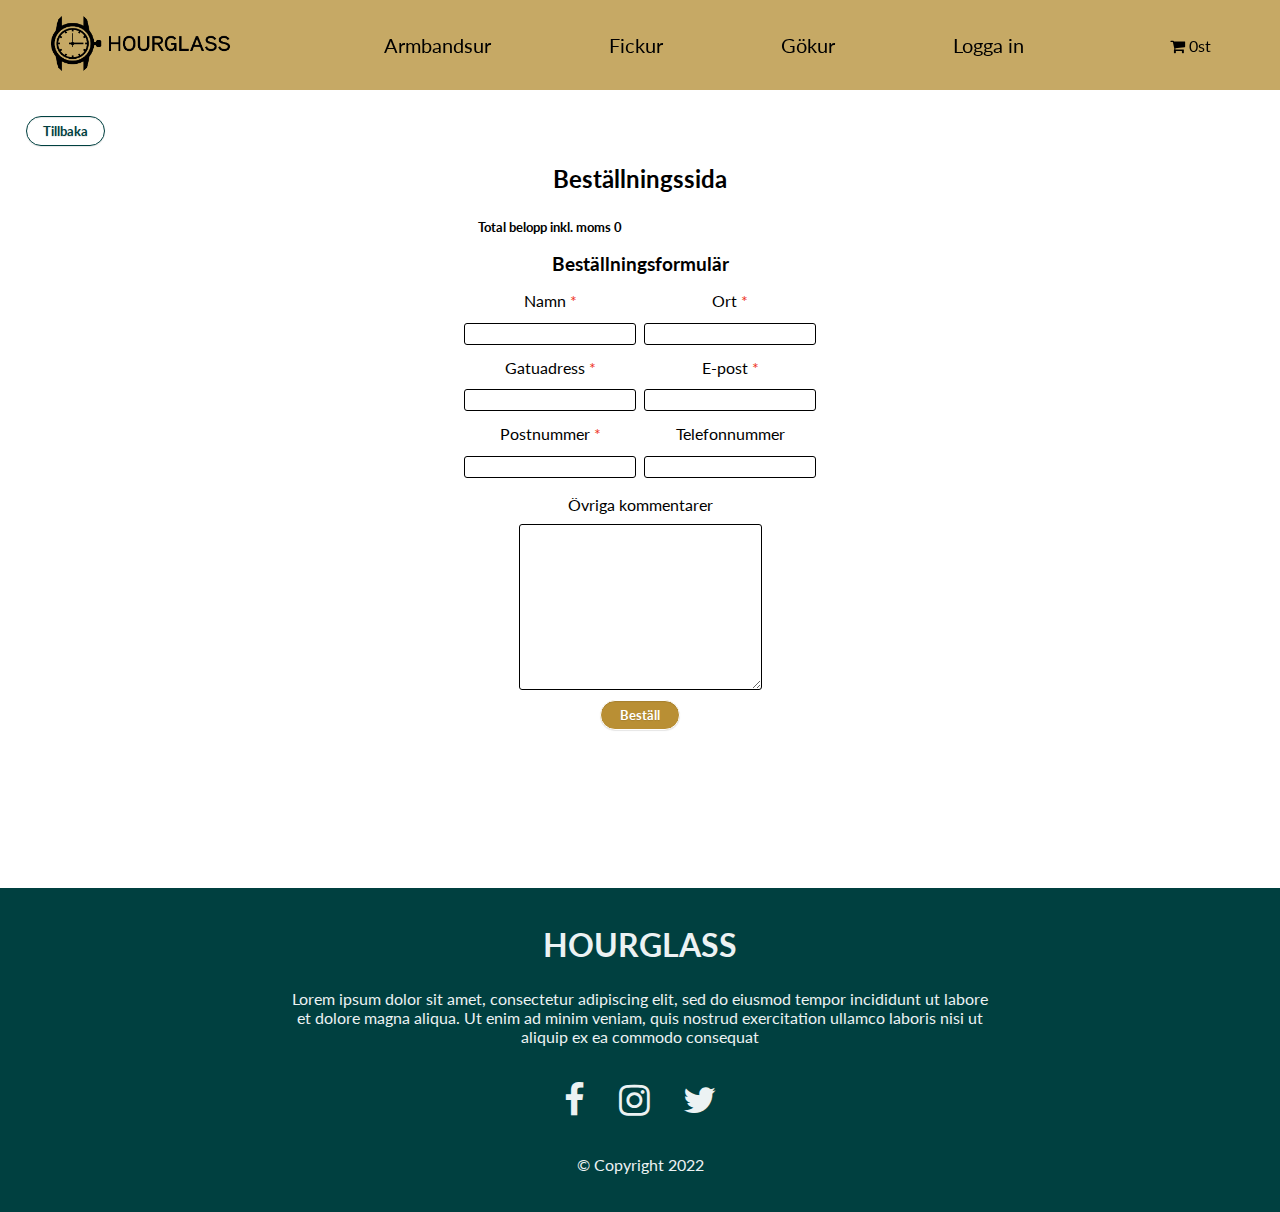
==== commit 4d8db445: "footer styling 1" ====
--- a/beställnings-sida.html
+++ b/beställnings-sida.html
@@ -6,6 +6,8 @@
     <meta name="viewport" content="width=device-width, initial-scale=1.0" />
   <link rel="stylesheet" href="https://use.fontawesome.com/releases/v5.6.3/css/all.css" integrity="sha384-UHRtZLI+pbxtHCWp1t77Bi1L4ZtiqrqD80Kn4Z8NTSRyMA2Fd33n5dQ8lWUE00s/" crossorigin="anonymous">
     <link rel="stylesheet" href="./Sass/style.css" />
+    <link rel="stylesheet" href="https://cdnjs.cloudflare.com/ajax/libs/font-awesome/4.7.0/css/font-awesome.min.css">
+
 
     <title>Watches - Webshop</title>
   </head>
@@ -33,57 +35,66 @@
     <main id="shoppingcart-main">
       <button id="backBtn" class="button back-btn" onclick="history.go(-1)">Tillbaka</button>
       <section id="kvitto">
-        <h2 class="orderTitle">Beställningssida</h2>
-        <section class="orderSection">
-          <!-- en div ska skappas för varje vald produkt -->
-          <div class="orderContainer">
+      <h2 class="orderTitle">Beställningssida</h2>
+      <section class="orderSection">
+        <!-- en div ska skappas för varje vald produkt -->
+        <div class="orderContainer">
 
+        </div>
+        
+
+        <h5 class="totalPrice">Total belopp inkl. moms <span class="total">0</span></h5>
+
+      </section>
+      <form class="order-form" id="orderForm">
+        <h3>Beställningsformulär</h3>
+        <section class="orderFormular">
+          <div class="wrapper">
+            <label for="orderName" class="required create-form-styling">Namn</label>
+            <input type="text" name="order-name" class="create-form-styling" id="orderName" required>
+            <label for="orderAdress" class="required create-form-styling">Gatuadress</label>
+            <input type="text" name="order-adress" class="create-form-styling" id="orderAdress" required>
+            <label for="orderZipcode" class="required create-form-styling">Postnummer</label>
+            <input type="number" name="order-zipcode" class="create-form-styling" id="orderZipcode" required>
           </div>
-          
+  
+          <div class="wrapper">
+            <label for="orderCity" class="required create-form-styling">Ort</label>
+            <input type="text" name="order-city" class="create-form-styling" id="orderCity" required>
+            <label for="orderEmail" class="required create-form-styling">E-post</label>
+            <input type="email" name="order-email" class="create-form-styling" id="orderEmail" required>
+            <label for="orderPhone" class="create-form-styling">Telefonnummer</label>
+            <input type="number" name="order-phone" class="create-form-styling" id="orderPhone">
+          </div>
+        </section>
+        <section class="comment-wrapper">
+          <label for="orderComments" class="create-form-styling">Övriga kommentarer</label>
+          <textarea name="textbox" cols="30" rows="10" class="create-form-styling" id="orderComments"></textarea>
+          <button type="submit" class="buyBtn create-form-styling" id="orderBtn">Beställ</button>
+        </section>
+      </form>
+    </section>
+    </main>
+    
+    <footer class="footer">
+      <div class="footerTitle">
+        <li><a href="index.html">HOURGLASS</a></li>
+      </div>
+      <div class="footerText">
+        <p>Lorem ipsum dolor sit amet, consectetur adipiscing elit, sed do eiusmod tempor incididunt ut labore et dolore magna aliqua. 
+          Ut enim ad minim veniam, quis nostrud exercitation ullamco laboris nisi ut aliquip ex ea commodo consequat
+        </p>
+      </div>
+      
+      <div class="social">
+        <i class="fa fa-facebook"></i>
+        <i class="fa fa-instagram"></i>
+        <i class="fa fa-twitter"></i>
+      </div>
+  
+      <p class="copyright">&copy; Copyright 2022 </p>
+    </footer>
 
-          <h5 class="totalPrice">Total belopp inkl. moms <span class="total">0</span></h5>
-
-        </section>
-        <form class="order-form" id="orderForm">
-          <h3>Beställningsformulär</h3>
-          <section class="orderFormular">
-            <div class="wrapper">
-              <label for="orderName" class="required create-form-styling">Namn</label>
-              <input type="text" name="order-name" class="create-form-styling" id="orderName" required>
-              <label for="orderAdress" class="required create-form-styling">Gatuadress</label>
-              <input type="text" name="order-adress" class="create-form-styling" id="orderAdress" required>
-              <label for="orderZipcode" class="required create-form-styling">Postnummer</label>
-              <input type="number" name="order-zipcode" class="create-form-styling" id="orderZipcode" required>
-            </div>
-    
-            <div class="wrapper">
-              <label for="orderCity" class="required create-form-styling">Ort</label>
-              <input type="text" name="order-city" class="create-form-styling" id="orderCity" required>
-              <label for="orderEmail" class="required create-form-styling">E-post</label>
-              <input type="email" name="order-email" class="create-form-styling" id="orderEmail" required>
-              <label for="orderPhone" class="create-form-styling">Telefonnummer</label>
-              <input type="number" name="order-phone" class="create-form-styling" id="orderPhone">
-            </div>
-          </section>
-          <section class="comment-wrapper">
-            <label for="orderComments" class="create-form-styling">Övriga kommentarer</label>
-            <textarea name="textbox" cols="30" rows="10" class="create-form-styling" id="orderComments"></textarea>
-            <button type="submit" class="buyBtn create-form-styling" id="orderBtn">Beställ</button>
-          </section>
-        </form>
-      </section>
-    </main>
-    <footer class="footer">
-      <p>
-        Lorem, ipsum dolor sit amet consectetur adipisicing elit. Harum veniam
-        unde dolores expedita sint optio aspernatur maxime ipsa obcaecati
-        consequatur,
-      </p>
-      <p>
-        enim reprehenderit rerum fugit modi maiores aliquid aperiam corporis
-        praesentium
-      </p>
-    </footer>
     <script src="./js/main.js"></script>
     <script src="./js/order.js"></script>
   </body>
--- a/Sass/style.css
+++ b/Sass/style.css
@@ -1,8 +1,7 @@
 @import url(//fonts.googleapis.com/css?family=Lato:300:400);
 main .main-wrapper {
   width: 90%;
-  background: #004040;
-  color: white;
+  background: #b98f34;
   display: -webkit-box;
   display: -ms-flexbox;
   display: flex;
@@ -29,8 +28,7 @@
   background: #6d6dfa;
 }
 
-main .main-wrapper .shoppingcart-wrapper .card {
-  color: black;
+main .main-wrapper .schoppingcart-wrapper .card {
   width: 70vw;
   margin: 3% 0;
   padding: 1rem;
@@ -38,11 +36,12 @@
   background: white;
 }
 
-main .main-wrapper .shoppingcart-wrapper .card img {
+main .main-wrapper .schoppingcart-wrapper .card img {
   width: 20vw;
 }
 
-main .main-wrapper .shoppingcart-wrapper .card .productHeaderContainer {
+main .main-wrapper .schoppingcart-wrapper .card .bottom-line-wrapper {
+  margin-top: 5%;
   display: -webkit-box;
   display: -ms-flexbox;
   display: flex;
@@ -56,45 +55,20 @@
   -webkit-box-align: center;
       -ms-flex-align: center;
           align-items: center;
-}
-
-main .main-wrapper .shoppingcart-wrapper .card .productHeaderContainer .deleteBtn {
-  border: none;
-  background: none;
-  font-size: 20px;
-  margin-right: 5%;
-  cursor: pointer;
-}
-
-main .main-wrapper .shoppingcart-wrapper .card .bottom-line-wrapper {
-  margin-top: 5%;
-  display: -webkit-box;
-  display: -ms-flexbox;
-  display: flex;
-  -webkit-box-pack: justify;
-      -ms-flex-pack: justify;
-          justify-content: space-between;
-  -webkit-box-orient: horizontal;
-  -webkit-box-direction: normal;
-      -ms-flex-direction: row;
-          flex-direction: row;
-  -webkit-box-align: center;
-      -ms-flex-align: center;
-          align-items: center;
   width: 100%;
 }
 
-main .main-wrapper .shoppingcart-wrapper .card .bottom-line-wrapper button {
+main .main-wrapper .schoppingcart-wrapper .card .bottom-line-wrapper button {
   padding: .5vh 1.5vw;
   border: .5px solid black;
   background: rgba(185, 143, 52, 0.3);
 }
 
-main .main-wrapper .shoppingcart-wrapper .card .bottom-line-wrapper .decreaseBtn {
+main .main-wrapper .schoppingcart-wrapper .card .bottom-line-wrapper .decreaseBtn {
   border-radius: 5px 0 0 5px;
 }
 
-main .main-wrapper .shoppingcart-wrapper .card .bottom-line-wrapper .increaseBtn {
+main .main-wrapper .schoppingcart-wrapper .card .bottom-line-wrapper .increaseBtn {
   border-radius: 0 5px 5px 0;
 }
 
@@ -106,7 +80,7 @@
 }
 
 @media only screen and (min-width: 600px) {
-  main .main-wrapper .shoppingcart-wrapper .card {
+  main .main-wrapper .schoppingcart-wrapper .card {
     display: -webkit-box;
     display: -ms-flexbox;
     display: flex;
@@ -122,14 +96,14 @@
             align-items: center;
     margin: 1% 0;
   }
-  main .main-wrapper .shoppingcart-wrapper .card img {
+  main .main-wrapper .schoppingcart-wrapper .card img {
     width: 8vw;
     margin-right: 5%;
   }
-  main .main-wrapper .shoppingcart-wrapper .card .productHeaderContainer {
-    margin: 0 0 5% 0;
-  }
-  main .main-wrapper .shoppingcart-wrapper .card .bottom-line-wrapper {
+  main .main-wrapper .schoppingcart-wrapper .card .pruductname {
+    margin-bottom: 10%;
+  }
+  main .main-wrapper .schoppingcart-wrapper .card .bottom-line-wrapper {
     display: -webkit-box;
     display: -ms-flexbox;
     display: flex;
@@ -345,7 +319,7 @@
 .productlist img {
   max-width: 50%;
   max-height: 50%;
-  border: 4px solid #b98f34;
+  border: 2px solid #b98f34;
   -webkit-transition: all 0.3s ease;
   transition: all 0.3s ease;
 }
@@ -595,7 +569,7 @@
           align-items: center;
 }
 
-@media (min-width: 600px) {
+@media (min-width: 500px) {
   .create-login-main .create-login-form {
     width: 320px;
     display: -webkit-box;
@@ -631,7 +605,7 @@
           align-items: center;
 }
 
-@media (min-width: 600px) {
+@media (min-width: 500px) {
   .create-login-main .create-login-form .input-container {
     display: -webkit-box;
     display: -ms-flexbox;
@@ -674,7 +648,7 @@
   padding: 2px;
 }
 
-@media (min-width: 600px) {
+@media (min-width: 500px) {
   .create-login-main .create-login-form .input-container .input-wrapper {
     display: -webkit-box;
     display: -ms-flexbox;
@@ -745,7 +719,7 @@
           align-items: center;
 }
 
-@media (min-width: 600px) {
+@media (min-width: 500px) {
   .login-form .input-container {
     display: -webkit-box;
     display: -ms-flexbox;
@@ -780,7 +754,7 @@
           align-items: center;
 }
 
-@media (min-width: 600px) {
+@media (min-width: 500px) {
   .login-form .input-container .input-wrapper {
     display: -webkit-box;
     display: -ms-flexbox;
@@ -840,9 +814,8 @@
 }
 
 section .orderSection {
-  -ms-flex-item-align: center;
-      -ms-grid-row-align: center;
-      align-self: center;
+  -ms-flex-item-align: start;
+      align-self: flex-start;
   margin: 5%;
 }
 
@@ -1087,10 +1060,6 @@
   height: 200px;
 }
 
-.kvittocontainer #end {
-  margin-top: 10px;
-}
-
 .required:after {
   color: #e32;
   content: " *";
@@ -1278,24 +1247,34 @@
 }
 
 .footer {
+  margin-top: 10%;
   background-color: #004040;
-  display: -webkit-box;
-  display: -ms-flexbox;
-  display: flex;
-  -ms-flex-pack: distribute;
-      justify-content: space-around;
-  -webkit-box-orient: horizontal;
-  -webkit-box-direction: normal;
-      -ms-flex-direction: row;
-          flex-direction: row;
-  -webkit-box-align: center;
-      -ms-flex-align: center;
-          align-items: center;
-}
-
-.footer p {
-  width: 30%;
   color: #ECF2F3;
+  text-align: center;
+  padding: 5%;
+}
+
+.footer .footerTitle {
+  padding: 5%;
+}
+
+.footer .footerTitle li {
+  list-style: none;
+  font-size: 3.5vh;
+}
+
+.footer .footerTitle li a {
+  color: #ECF2F3;
+  text-decoration: none;
+}
+
+.footer .footerTitle li a:hover {
+  color: rgba(185, 143, 52, 0.747);
+}
+
+.footer .social {
+  font-size: 4vh;
+  padding: 5%;
 }
 
 #shoppingcart-main {
@@ -1417,6 +1396,31 @@
     right: 5%;
     z-index: 1;
   }
+  .footer {
+    background-color: #004040;
+    color: #ECF2F3;
+    text-align: center;
+    padding: 2%;
+  }
+  .footer .footerTitle {
+    padding: 1%;
+    font-size: 3vh;
+    font-weight: bold;
+  }
+  .footer .footerText {
+    padding: 1%;
+    margin: 0% 20% 0% 20%;
+  }
+  .footer .social {
+    padding: 1%;
+    font-size: 4vh;
+  }
+  .footer .social i {
+    padding: 1%;
+  }
+  .footer .copyright {
+    padding: 1%;
+  }
 }
 
 .basbtnStyle {
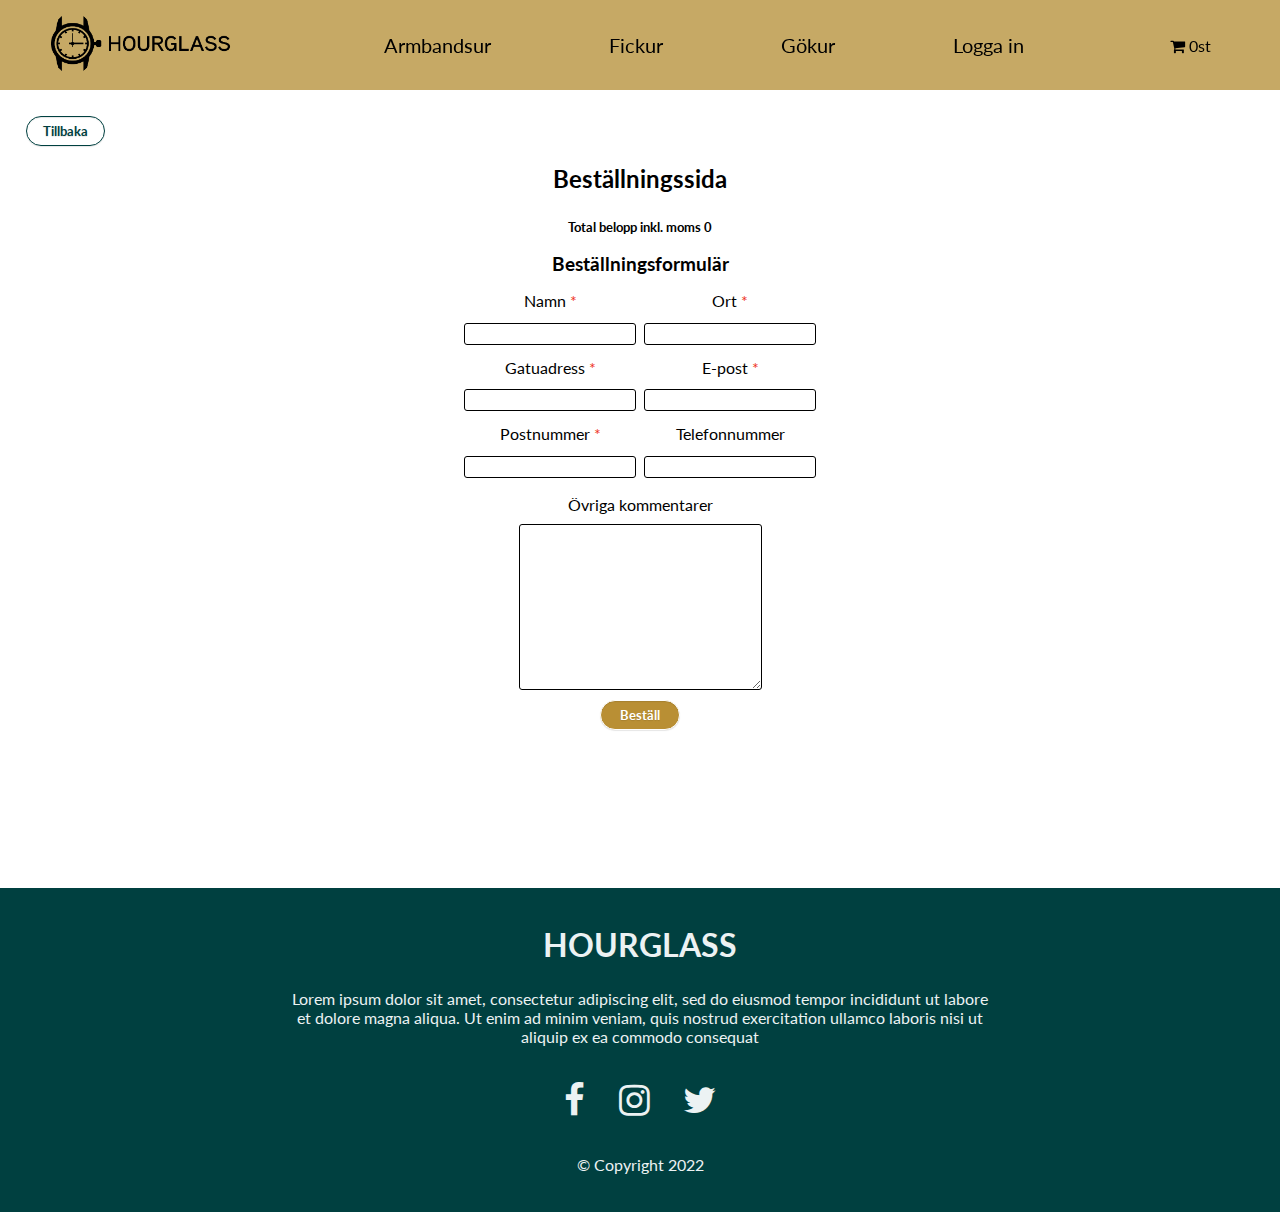
==== commit 83ba04c1: "Merge branch 'main' into footer" ====
--- a/beställnings-sida.html
+++ b/beställnings-sida.html
@@ -35,45 +35,45 @@
     <main id="shoppingcart-main">
       <button id="backBtn" class="button back-btn" onclick="history.go(-1)">Tillbaka</button>
       <section id="kvitto">
-      <h2 class="orderTitle">Beställningssida</h2>
-      <section class="orderSection">
-        <!-- en div ska skappas för varje vald produkt -->
-        <div class="orderContainer">
+        <h2 class="orderTitle">Beställningssida</h2>
+        <section class="orderSection">
+          <!-- en div ska skappas för varje vald produkt -->
+          <div class="orderContainer">
 
-        </div>
-        
+          </div>
+          
 
-        <h5 class="totalPrice">Total belopp inkl. moms <span class="total">0</span></h5>
+          <h5 class="totalPrice">Total belopp inkl. moms <span class="total">0</span></h5>
 
+        </section>
+        <form class="order-form" id="orderForm">
+          <h3>Beställningsformulär</h3>
+          <section class="orderFormular">
+            <div class="wrapper">
+              <label for="orderName" class="required create-form-styling">Namn</label>
+              <input type="text" name="order-name" class="create-form-styling" id="orderName" required>
+              <label for="orderAdress" class="required create-form-styling">Gatuadress</label>
+              <input type="text" name="order-adress" class="create-form-styling" id="orderAdress" required>
+              <label for="orderZipcode" class="required create-form-styling">Postnummer</label>
+              <input type="number" name="order-zipcode" class="create-form-styling" id="orderZipcode" required>
+            </div>
+    
+            <div class="wrapper">
+              <label for="orderCity" class="required create-form-styling">Ort</label>
+              <input type="text" name="order-city" class="create-form-styling" id="orderCity" required>
+              <label for="orderEmail" class="required create-form-styling">E-post</label>
+              <input type="email" name="order-email" class="create-form-styling" id="orderEmail" required>
+              <label for="orderPhone" class="create-form-styling">Telefonnummer</label>
+              <input type="number" name="order-phone" class="create-form-styling" id="orderPhone">
+            </div>
+          </section>
+          <section class="comment-wrapper">
+            <label for="orderComments" class="create-form-styling">Övriga kommentarer</label>
+            <textarea name="textbox" cols="30" rows="10" class="create-form-styling" id="orderComments"></textarea>
+            <button type="submit" class="buyBtn create-form-styling" id="orderBtn">Beställ</button>
+          </section>
+        </form>
       </section>
-      <form class="order-form" id="orderForm">
-        <h3>Beställningsformulär</h3>
-        <section class="orderFormular">
-          <div class="wrapper">
-            <label for="orderName" class="required create-form-styling">Namn</label>
-            <input type="text" name="order-name" class="create-form-styling" id="orderName" required>
-            <label for="orderAdress" class="required create-form-styling">Gatuadress</label>
-            <input type="text" name="order-adress" class="create-form-styling" id="orderAdress" required>
-            <label for="orderZipcode" class="required create-form-styling">Postnummer</label>
-            <input type="number" name="order-zipcode" class="create-form-styling" id="orderZipcode" required>
-          </div>
-  
-          <div class="wrapper">
-            <label for="orderCity" class="required create-form-styling">Ort</label>
-            <input type="text" name="order-city" class="create-form-styling" id="orderCity" required>
-            <label for="orderEmail" class="required create-form-styling">E-post</label>
-            <input type="email" name="order-email" class="create-form-styling" id="orderEmail" required>
-            <label for="orderPhone" class="create-form-styling">Telefonnummer</label>
-            <input type="number" name="order-phone" class="create-form-styling" id="orderPhone">
-          </div>
-        </section>
-        <section class="comment-wrapper">
-          <label for="orderComments" class="create-form-styling">Övriga kommentarer</label>
-          <textarea name="textbox" cols="30" rows="10" class="create-form-styling" id="orderComments"></textarea>
-          <button type="submit" class="buyBtn create-form-styling" id="orderBtn">Beställ</button>
-        </section>
-      </form>
-    </section>
     </main>
     
     <footer class="footer">
--- a/Sass/style.css
+++ b/Sass/style.css
@@ -1,7 +1,8 @@
 @import url(//fonts.googleapis.com/css?family=Lato:300:400);
 main .main-wrapper {
   width: 90%;
-  background: #b98f34;
+  background: #004040;
+  color: white;
   display: -webkit-box;
   display: -ms-flexbox;
   display: flex;
@@ -28,7 +29,8 @@
   background: #6d6dfa;
 }
 
-main .main-wrapper .schoppingcart-wrapper .card {
+main .main-wrapper .shoppingcart-wrapper .card {
+  color: black;
   width: 70vw;
   margin: 3% 0;
   padding: 1rem;
@@ -36,12 +38,11 @@
   background: white;
 }
 
-main .main-wrapper .schoppingcart-wrapper .card img {
+main .main-wrapper .shoppingcart-wrapper .card img {
   width: 20vw;
 }
 
-main .main-wrapper .schoppingcart-wrapper .card .bottom-line-wrapper {
-  margin-top: 5%;
+main .main-wrapper .shoppingcart-wrapper .card .productHeaderContainer {
   display: -webkit-box;
   display: -ms-flexbox;
   display: flex;
@@ -55,20 +56,45 @@
   -webkit-box-align: center;
       -ms-flex-align: center;
           align-items: center;
+}
+
+main .main-wrapper .shoppingcart-wrapper .card .productHeaderContainer .deleteBtn {
+  border: none;
+  background: none;
+  font-size: 20px;
+  margin-right: 5%;
+  cursor: pointer;
+}
+
+main .main-wrapper .shoppingcart-wrapper .card .bottom-line-wrapper {
+  margin-top: 5%;
+  display: -webkit-box;
+  display: -ms-flexbox;
+  display: flex;
+  -webkit-box-pack: justify;
+      -ms-flex-pack: justify;
+          justify-content: space-between;
+  -webkit-box-orient: horizontal;
+  -webkit-box-direction: normal;
+      -ms-flex-direction: row;
+          flex-direction: row;
+  -webkit-box-align: center;
+      -ms-flex-align: center;
+          align-items: center;
   width: 100%;
 }
 
-main .main-wrapper .schoppingcart-wrapper .card .bottom-line-wrapper button {
+main .main-wrapper .shoppingcart-wrapper .card .bottom-line-wrapper button {
   padding: .5vh 1.5vw;
   border: .5px solid black;
   background: rgba(185, 143, 52, 0.3);
 }
 
-main .main-wrapper .schoppingcart-wrapper .card .bottom-line-wrapper .decreaseBtn {
+main .main-wrapper .shoppingcart-wrapper .card .bottom-line-wrapper .decreaseBtn {
   border-radius: 5px 0 0 5px;
 }
 
-main .main-wrapper .schoppingcart-wrapper .card .bottom-line-wrapper .increaseBtn {
+main .main-wrapper .shoppingcart-wrapper .card .bottom-line-wrapper .increaseBtn {
   border-radius: 0 5px 5px 0;
 }
 
@@ -80,7 +106,7 @@
 }
 
 @media only screen and (min-width: 600px) {
-  main .main-wrapper .schoppingcart-wrapper .card {
+  main .main-wrapper .shoppingcart-wrapper .card {
     display: -webkit-box;
     display: -ms-flexbox;
     display: flex;
@@ -96,14 +122,14 @@
             align-items: center;
     margin: 1% 0;
   }
-  main .main-wrapper .schoppingcart-wrapper .card img {
+  main .main-wrapper .shoppingcart-wrapper .card img {
     width: 8vw;
     margin-right: 5%;
   }
-  main .main-wrapper .schoppingcart-wrapper .card .pruductname {
-    margin-bottom: 10%;
-  }
-  main .main-wrapper .schoppingcart-wrapper .card .bottom-line-wrapper {
+  main .main-wrapper .shoppingcart-wrapper .card .productHeaderContainer {
+    margin: 0 0 5% 0;
+  }
+  main .main-wrapper .shoppingcart-wrapper .card .bottom-line-wrapper {
     display: -webkit-box;
     display: -ms-flexbox;
     display: flex;
@@ -319,7 +345,7 @@
 .productlist img {
   max-width: 50%;
   max-height: 50%;
-  border: 2px solid #b98f34;
+  border: 4px solid #b98f34;
   -webkit-transition: all 0.3s ease;
   transition: all 0.3s ease;
 }
@@ -569,7 +595,7 @@
           align-items: center;
 }
 
-@media (min-width: 500px) {
+@media (min-width: 600px) {
   .create-login-main .create-login-form {
     width: 320px;
     display: -webkit-box;
@@ -605,7 +631,7 @@
           align-items: center;
 }
 
-@media (min-width: 500px) {
+@media (min-width: 600px) {
   .create-login-main .create-login-form .input-container {
     display: -webkit-box;
     display: -ms-flexbox;
@@ -648,7 +674,7 @@
   padding: 2px;
 }
 
-@media (min-width: 500px) {
+@media (min-width: 600px) {
   .create-login-main .create-login-form .input-container .input-wrapper {
     display: -webkit-box;
     display: -ms-flexbox;
@@ -719,7 +745,7 @@
           align-items: center;
 }
 
-@media (min-width: 500px) {
+@media (min-width: 600px) {
   .login-form .input-container {
     display: -webkit-box;
     display: -ms-flexbox;
@@ -754,7 +780,7 @@
           align-items: center;
 }
 
-@media (min-width: 500px) {
+@media (min-width: 600px) {
   .login-form .input-container .input-wrapper {
     display: -webkit-box;
     display: -ms-flexbox;
@@ -814,8 +840,9 @@
 }
 
 section .orderSection {
-  -ms-flex-item-align: start;
-      align-self: flex-start;
+  -ms-flex-item-align: center;
+      -ms-grid-row-align: center;
+      align-self: center;
   margin: 5%;
 }
 
@@ -1058,6 +1085,10 @@
   margin-top: 15px;
   width: 80%;
   height: 200px;
+}
+
+.kvittocontainer #end {
+  margin-top: 10px;
 }
 
 .required:after {
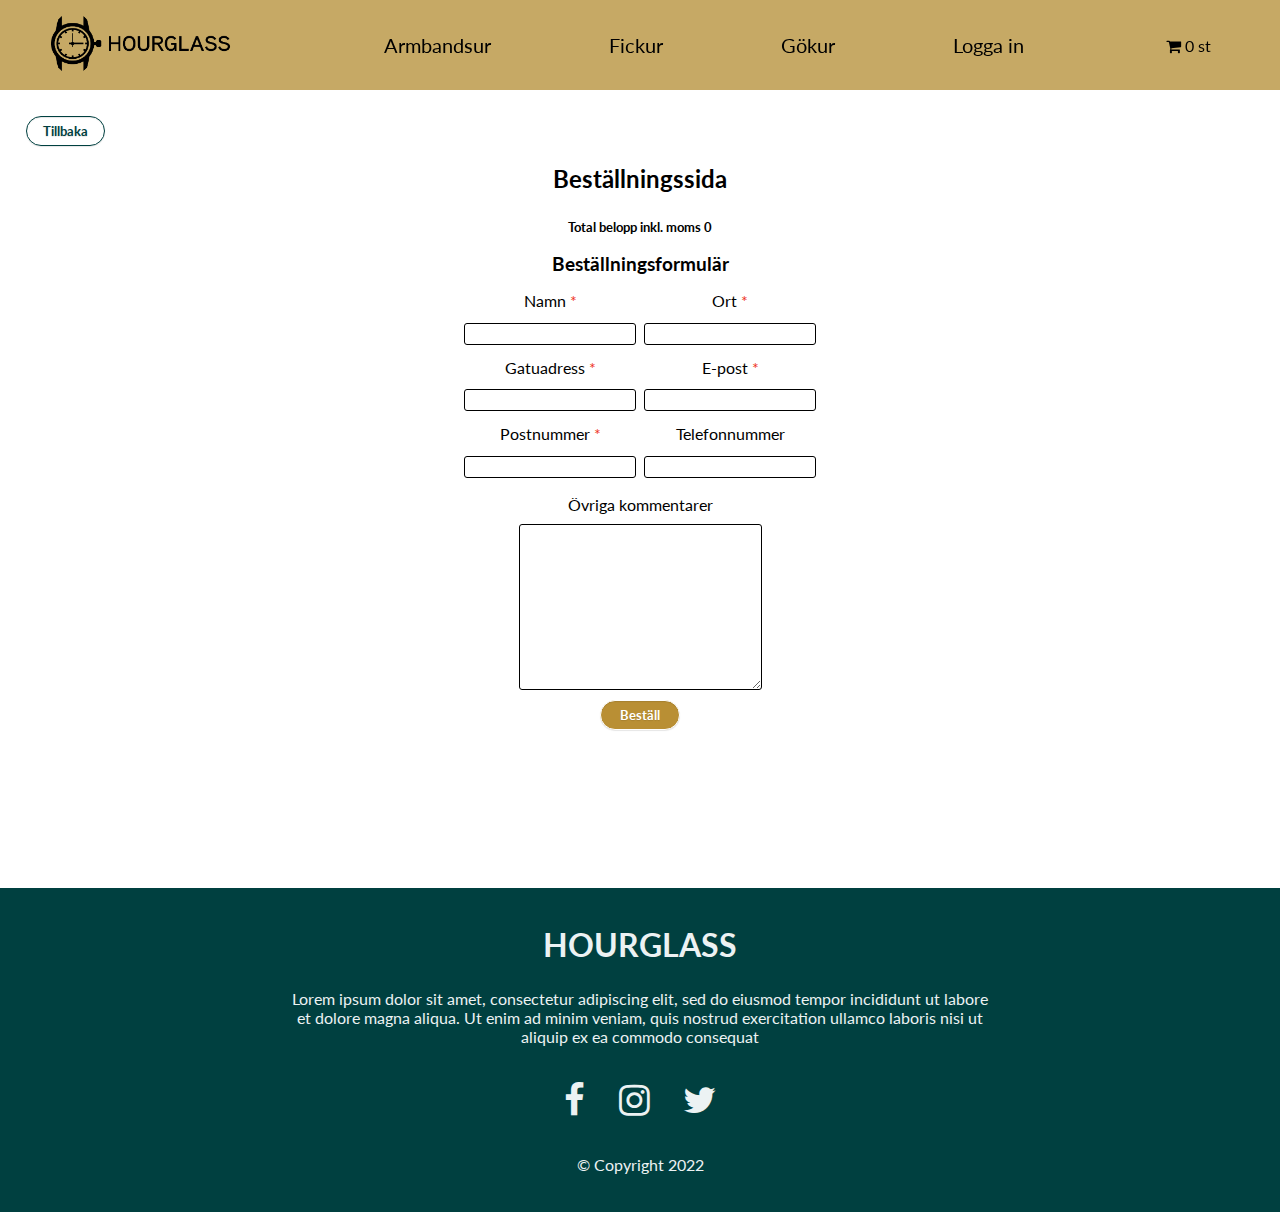
==== commit 81db0eef: "space between items in cart and st" ====
--- a/beställnings-sida.html
+++ b/beställnings-sida.html
@@ -16,7 +16,7 @@
       <div class="logo"><a href="index.html"> <img src="./logo/hourglass-logo-1.png" alt="Hourglass logo" class="hourglass-logo"> </a></div>
       <div class="cart">
         <i class="fa fa-shopping-cart" aria-hidden="true"></i>
-        <span id="quantity">0</span>st
+        <span id="quantity">0</span> st
       </div>
       <div class="hamburger-container">
         <div class="hamburger-line"></div>
@@ -24,10 +24,10 @@
       <nav class="nav">
         <ul id="loginMenuList">
           <li>
-            <a href="Produktlista.html?category=armbandsur">Armbandsur</a>
+            <a href="produktlista.html?category=armbandsur">Armbandsur</a>
           </li>
-          <li><a href="Produktlista.html?category=Fickur">Fickur</a></li>
-          <li><a href="Produktlista.html?category=Gökur">Gökur</a></li>
+          <li><a href="produktlista.html?category=fickur">Fickur</a></li>
+          <li><a href="produktlista.html?category=gökur">Gökur</a></li>
           <li id="loginMenuLink"><a href="./login.html">Logga in</a></li>
         </ul>
       </nav>
--- a/Sass/style.css
+++ b/Sass/style.css
@@ -16,6 +16,10 @@
       -ms-flex-align: center;
           align-items: center;
   margin: 10%;
+}
+
+main .main-wrapper .totalCartValue {
+  margin: 2%;
 }
 
 main .main-wrapper .order-button {
@@ -320,7 +324,7 @@
 }
 
 .productlist .productCard {
-  margin: 2rem auto 10rem;
+  margin: 2rem auto 6rem;
   padding: 2rem 1rem;
   background-color: #004040;
   color: #ECF2F3;
@@ -364,12 +368,28 @@
   margin-left: 1rem;
 }
 
+@media only screen and (min-width: 600px) {
+  .productlist {
+    display: -webkit-box;
+    display: -ms-flexbox;
+    display: flex;
+    -webkit-box-pack: center;
+        -ms-flex-pack: center;
+            justify-content: center;
+    -webkit-box-orient: horizontal;
+    -webkit-box-direction: normal;
+        -ms-flex-direction: row;
+            flex-direction: row;
+    -webkit-box-align: center;
+        -ms-flex-align: center;
+            align-items: center;
+  }
+  .productlist .productCard {
+    margin: 6% 1rem 0 1rem;
+  }
+}
+
 .header-img {
-  /* background-image: url("https://images.unsplash.com/photo-1578998323870-83a9a3d609e5?ixlib=rb-1.2.1&ixid=MnwxMjA3fDB8MHxwaG90by1wYWdlfHx8fGVufDB8fHx8&auto=format&fit=crop&w=2940&q=80");
-    background-repeat: no-repeat;
-    background-size: 100%;
-    height: 80vh;
-    border: 1px solid red;*/
   display: -webkit-box;
   display: -ms-flexbox;
   display: flex;
@@ -387,10 +407,9 @@
 }
 
 .header-img .imgDiv {
-  width: 80vw;
-  height: 80vh;
+  width: 100vw;
+  height: 100vh;
   overflow: hidden;
-  margin-top: 5%;
   display: -webkit-box;
   display: -ms-flexbox;
   display: flex;
@@ -407,15 +426,14 @@
 }
 
 .header-img .imgDiv .headerIMG {
-  height: 80vh;
-  margin: 0 15% 0 0;
+  height: 100%;
 }
 
 .header-img .startheading {
   position: absolute;
-  top: 47%;
-  font-size: 14vw;
-  color: #b98f34;
+  top: 35%;
+  font-size: 20vw;
+  color: #ECF2F3;
   -webkit-user-select: none;
      -moz-user-select: none;
       -ms-user-select: none;
@@ -439,6 +457,15 @@
   padding: 50px 10px;
 }
 
+.startmain .categoryTitel {
+  text-transform: uppercase;
+  margin-bottom: 7%;
+}
+
+.startmain .categoryTitel:hover {
+  color: #b98f34;
+}
+
 .startmain .categorycontainer {
   display: -webkit-box;
   display: -ms-flexbox;
@@ -450,7 +477,6 @@
   -webkit-box-align: center;
       -ms-flex-align: center;
           align-items: center;
-  width: 80%;
 }
 
 .startmain .categorycontainer .category {
@@ -459,6 +485,13 @@
 
 .startmain .categorycontainer .category a {
   text-decoration: none;
+  display: -webkit-box;
+  display: -ms-flexbox;
+  display: flex;
+  -webkit-box-orient: vertical;
+  -webkit-box-direction: normal;
+      -ms-flex-direction: column;
+          flex-direction: column;
   color: #000000;
   letter-spacing: 0.1rem;
   margin: 10px 0px 0px;
@@ -469,9 +502,14 @@
 }
 
 .startmain .categorycontainer .category a img {
-  height: 250px;
+  max-width: 70%;
+  height: auto;
+  -ms-flex-item-align: center;
+      -ms-grid-row-align: center;
+      align-self: center;
   -webkit-transition: all 0.3s ease;
   transition: all 0.3s ease;
+  margin-bottom: 6%;
 }
 
 .startmain .categorycontainer .category a img:hover {
@@ -522,12 +560,15 @@
     font-size: 20px;
     color: black;
   }
+  .header-img {
+    width: 100vw;
+  }
   .header-img .imgDiv {
-    width: 90vw;
-    height: 70vh;
+    width: 100vw;
+    height: 100vh;
     position: relative;
-    margin: 5%;
     overflow: hidden;
+    z-index: -1;
   }
   .header-img .imgDiv .headerIMG {
     background-repeat: no-repeat;
@@ -537,7 +578,10 @@
     margin: 5px;
   }
   .header-img .startheading {
-    font-size: 14vw;
+    font-size: 10vw;
+    left: 10%;
+    top: 50%;
+    color: #ECF2F3;
   }
   .startmain .categorycontainer {
     display: -webkit-box;
@@ -1103,6 +1147,10 @@
   font-family: "Lato", sans-serif;
 }
 
+*::-webkit-scrollbar {
+  display: none;
+}
+
 body {
   overflow-x: hidden;
 }
